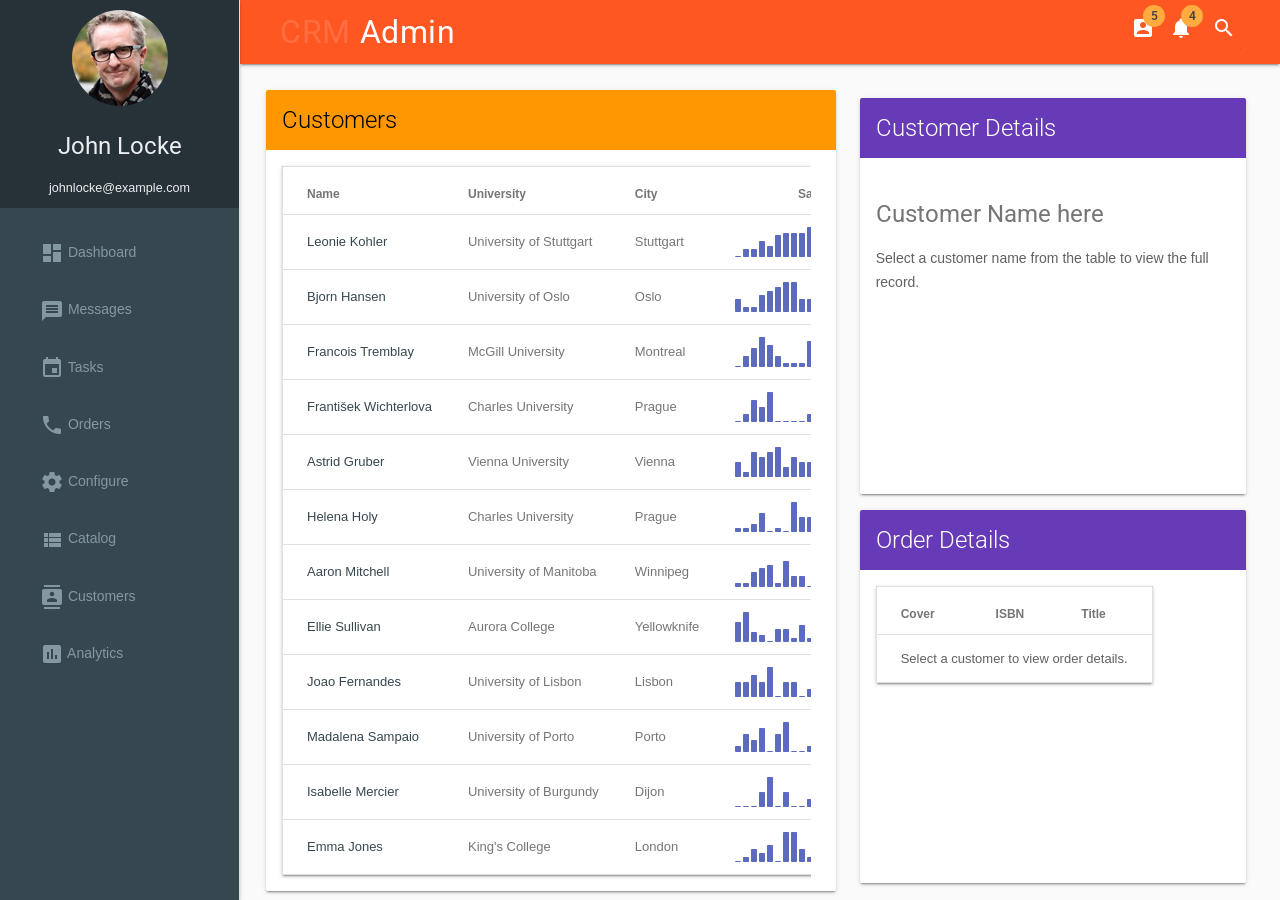
==== CISC3003-SugEx10-2026APR10/index.html @ b25d4ed0 "add pair assignment" ====
<!DOCTYPE html>
<html lang="en">
<head>
    <meta charset="utf-8">
    <title>dc229853 Zihan Zhang</title>
    <meta name="viewport" content="width=device-width, initial-scale=1.0">
    <link href="https://fonts.googleapis.com/css?family=Roboto" rel="stylesheet" type="text/css">
    <link rel="stylesheet" href="https://fonts.googleapis.com/icon?family=Material+Icons">
    <link rel="stylesheet" href="css/material.min.css">
    <link rel="stylesheet" href="css/styles.css">
</head>
<body>
<div class="mdl-layout mdl-js-layout mdl-layout--fixed-drawer mdl-layout--fixed-header">
    <header class="mdl-layout__header">
        <div class="mdl-layout__header-row">
            <h1 class="mdl-layout-title"><span>CRM</span> Admin</h1>
            <div class="mdl-layout-spacer"></div>

            <div class="mdl-textfield mdl-js-textfield mdl-textfield--expandable mdl-textfield--floating-label mdl-textfield--align-right">
                <label id="tt2" class="material-icons mdl-badge mdl-badge--overlap" data-badge="5">account_box</label>
                <div class="mdl-tooltip" for="tt2">Messages</div>

                <label id="tt3" class="material-icons mdl-badge mdl-badge--overlap" data-badge="4">notifications</label>
                <div class="mdl-tooltip" for="tt3">Notifications</div>

                <label class="mdl-button mdl-js-button mdl-button--icon" for="fixed-header-drawer-exp">
                    <i class="material-icons">search</i>
                </label>
                <div class="mdl-textfield__expandable-holder">
                    <input class="mdl-textfield__input" type="text" name="sample" id="fixed-header-drawer-exp">
                </div>
            </div>
        </div>
    </header>

    <div class="mdl-layout__drawer mdl-color--blue-grey-800 mdl-color-text--blue-grey-50">
        <div class="profile">
            <img src="images/profile.jpg" class="avatar" alt="Profile photo">
            <h4>John Locke</h4>
            <span>johnlocke@example.com</span>
        </div>

        <nav class="mdl-navigation mdl-color-text--blue-grey-300">
            <a class="mdl-navigation__link mdl-color-text--blue-grey-300" href="#"><i class="material-icons" role="presentation">dashboard</i> Dashboard</a>
            <a class="mdl-navigation__link mdl-color-text--blue-grey-300" href="#"><i class="material-icons" role="presentation">message</i> Messages</a>
            <a class="mdl-navigation__link mdl-color-text--blue-grey-300" href="#"><i class="material-icons" role="presentation">event</i> Tasks</a>
            <a class="mdl-navigation__link mdl-color-text--blue-grey-300" href="#"><i class="material-icons" role="presentation">call</i> Orders</a>
            <a class="mdl-navigation__link mdl-color-text--blue-grey-300" href="#"><i class="material-icons" role="presentation">settings</i> Configure</a>
            <a class="mdl-navigation__link mdl-color-text--blue-grey-300" href="#"><i class="material-icons" role="presentation">view_list</i> Catalog</a>
            <a class="mdl-navigation__link mdl-color-text--blue-grey-300" href="#"><i class="material-icons" role="presentation">contacts</i> Customers</a>
            <a class="mdl-navigation__link mdl-color-text--blue-grey-300" href="#"><i class="material-icons" role="presentation">insert_chart</i> Analytics</a>
        </nav>
    </div>

    <main class="mdl-layout__content mdl-color--grey-50">
        <section class="page-content">
            <div class="mdl-grid">
                <div class="mdl-cell mdl-cell--7-col card-lesson mdl-card mdl-shadow--2dp">
                    <div class="mdl-card__title mdl-color--orange">
                        <h2 class="mdl-card__title-text">Customers</h2>
                    </div>
                    <div class="mdl-card__supporting-text">
                        <table class="mdl-data-table mdl-shadow--2dp">
                            <thead>
                                <tr>
                                    <th class="mdl-data-table__cell--non-numeric">Name</th>
                                    <th class="mdl-data-table__cell--non-numeric">University</th>
                                    <th class="mdl-data-table__cell--non-numeric">City</th>
                                    <th>Sales</th>
                                </tr>
                            </thead>
                            <tbody id="customers-table-body"></tbody>
                        </table>
                    </div>
                </div>

                <div class="mdl-grid mdl-cell--5-col">
                    <div class="mdl-cell mdl-cell--12-col card-lesson mdl-card mdl-shadow--2dp">
                        <div class="mdl-card__title mdl-color--deep-purple mdl-color-text--white">
                            <h2 class="mdl-card__title-text">Customer Details</h2>
                        </div>
                        <div class="mdl-card__supporting-text" id="customer-details-card">
                            <h4>Customer Name here</h4>
                            <p class="empty-state">Loading customer information...</p>
                        </div>
                    </div>

                    <div class="mdl-cell mdl-cell--12-col card-lesson mdl-card mdl-shadow--2dp">
                        <div class="mdl-card__title mdl-color--deep-purple mdl-color-text--white">
                            <h2 class="mdl-card__title-text">Order Details</h2>
                        </div>
                        <div class="mdl-card__supporting-text">
                            <table class="mdl-data-table mdl-shadow--2dp">
                                <thead>
                                    <tr>
                                        <th class="mdl-data-table__cell--non-numeric">Cover</th>
                                        <th class="mdl-data-table__cell--non-numeric">ISBN</th>
                                        <th class="mdl-data-table__cell--non-numeric">Title</th>
                                    </tr>
                                </thead>
                                <tbody id="orders-table-body"></tbody>
                            </table>
                        </div>
                    </div>
                </div>
            </div>
        </section>

        <footer class="page-footer">
            <p>CISC3003 Web Programming: dc229853 Zihan Zhang 2026</p>
        </footer>
    </main>
</div>

<script src="https://code.jquery.com/jquery-1.7.2.min.js"></script>
<script src="js/material.min.js"></script>
<script src="js/jquery.sparkline.2.1.2.js"></script>
<script src="js/static-sugex10.js"></script>
</body>
</html>
---- CISC3003-SugEx10-2026APR10/css/material.min.css ----
/**
 * material-design-lite - Material Design Components in CSS, JS and HTML
 * @version v1.3.0
 * @license Apache-2.0
 * @copyright 2015 Google, Inc.
 * @link https://github.com/google/material-design-lite
 */
@charset "UTF-8";html{color:rgba(0,0,0,.87)}::-moz-selection{background:#b3d4fc;text-shadow:none}::selection{background:#b3d4fc;text-shadow:none}hr{display:block;height:1px;border:0;border-top:1px solid #ccc;margin:1em 0;padding:0}audio,canvas,iframe,img,svg,video{vertical-align:middle}fieldset{border:0;margin:0;padding:0}textarea{resize:vertical}.browserupgrade{margin:.2em 0;background:#ccc;color:#000;padding:.2em 0}.hidden{display:none!important}.visuallyhidden{border:0;clip:rect(0 0 0 0);height:1px;margin:-1px;overflow:hidden;padding:0;position:absolute;width:1px}.visuallyhidden.focusable:active,.visuallyhidden.focusable:focus{clip:auto;height:auto;margin:0;overflow:visible;position:static;width:auto}.invisible{visibility:hidden}.clearfix:before,.clearfix:after{content:" ";display:table}.clearfix:after{clear:both}@media print{*,*:before,*:after,*:first-letter{background:transparent!important;color:#000!important;box-shadow:none!important}a,a:visited{text-decoration:underline}a[href]:after{content:" (" attr(href)")"}abbr[title]:after{content:" (" attr(title)")"}a[href^="#"]:after,a[href^="javascript:"]:after{content:""}pre,blockquote{border:1px solid #999;page-break-inside:avoid}thead{display:table-header-group}tr,img{page-break-inside:avoid}img{max-width:100%!important}p,h2,h3{orphans:3;widows:3}h2,h3{page-break-after:avoid}}a,.mdl-accordion,.mdl-button,.mdl-card,.mdl-checkbox,.mdl-dropdown-menu,.mdl-icon-toggle,.mdl-item,.mdl-radio,.mdl-slider,.mdl-switch,.mdl-tabs__tab{-webkit-tap-highlight-color:transparent;-webkit-tap-highlight-color:rgba(255,255,255,0)}html{width:100%;height:100%;-ms-touch-action:manipulation;touch-action:manipulation}body{width:100%;min-height:100%}main{display:block}*[hidden]{display:none!important}html,body{font-family:"Helvetica","Arial",sans-serif;font-size:14px;font-weight:400;line-height:20px}h1,h2,h3,h4,h5,h6,p{padding:0}h1 small,h2 small,h3 small,h4 small,h5 small,h6 small{font-family:"Roboto","Helvetica","Arial",sans-serif;font-weight:400;line-height:1.35;letter-spacing:-.02em;opacity:.54;font-size:.6em}h1{font-size:56px;line-height:1.35;letter-spacing:-.02em;margin:24px 0}h1,h2{font-family:"Roboto","Helvetica","Arial",sans-serif;font-weight:400}h2{font-size:45px;line-height:48px}h2,h3{margin:24px 0}h3{font-size:34px;line-height:40px}h3,h4{font-family:"Roboto","Helvetica","Arial",sans-serif;font-weight:400}h4{font-size:24px;line-height:32px;-moz-osx-font-smoothing:grayscale;margin:24px 0 16px}h5{font-size:20px;font-weight:500;line-height:1;letter-spacing:.02em}h5,h6{font-family:"Roboto","Helvetica","Arial",sans-serif;margin:24px 0 16px}h6{font-size:16px;letter-spacing:.04em}h6,p{font-weight:400;line-height:24px}p{font-size:14px;letter-spacing:0;margin:0 0 16px}a{color:rgb(255,171,64);font-weight:500}blockquote{font-family:"Roboto","Helvetica","Arial",sans-serif;position:relative;font-size:24px;font-weight:300;font-style:italic;line-height:1.35;letter-spacing:.08em}blockquote:before{position:absolute;left:-.5em;content:'“'}blockquote:after{content:'”';margin-left:-.05em}mark{background-color:#f4ff81}dt{font-weight:700}address{font-size:12px;line-height:1;font-style:normal}address,ul,ol{font-weight:400;letter-spacing:0}ul,ol{font-size:14px;line-height:24px}.mdl-typography--display-4,.mdl-typography--display-4-color-contrast{font-family:"Roboto","Helvetica","Arial",sans-serif;font-size:112px;font-weight:300;line-height:1;letter-spacing:-.04em}.mdl-typography--display-4-color-contrast{opacity:.54}.mdl-typography--display-3,.mdl-typography--display-3-color-contrast{font-family:"Roboto","Helvetica","Arial",sans-serif;font-size:56px;font-weight:400;line-height:1.35;letter-spacing:-.02em}.mdl-typography--display-3-color-contrast{opacity:.54}.mdl-typography--display-2,.mdl-typography--display-2-color-contrast{font-family:"Roboto","Helvetica","Arial",sans-serif;font-size:45px;font-weight:400;line-height:48px}.mdl-typography--display-2-color-contrast{opacity:.54}.mdl-typography--display-1,.mdl-typography--display-1-color-contrast{font-family:"Roboto","Helvetica","Arial",sans-serif;font-size:34px;font-weight:400;line-height:40px}.mdl-typography--display-1-color-contrast{opacity:.54}.mdl-typography--headline,.mdl-typography--headline-color-contrast{font-family:"Roboto","Helvetica","Arial",sans-serif;font-size:24px;font-weight:400;line-height:32px;-moz-osx-font-smoothing:grayscale}.mdl-typography--headline-color-contrast{opacity:.87}.mdl-typography--title,.mdl-typography--title-color-contrast{font-family:"Roboto","Helvetica","Arial",sans-serif;font-size:20px;font-weight:500;line-height:1;letter-spacing:.02em}.mdl-typography--title-color-contrast{opacity:.87}.mdl-typography--subhead,.mdl-typography--subhead-color-contrast{font-family:"Roboto","Helvetica","Arial",sans-serif;font-size:16px;font-weight:400;line-height:24px;letter-spacing:.04em}.mdl-typography--subhead-color-contrast{opacity:.87}.mdl-typography--body-2,.mdl-typography--body-2-color-contrast{font-size:14px;font-weight:700;line-height:24px;letter-spacing:0}.mdl-typography--body-2-color-contrast{opacity:.87}.mdl-typography--body-1,.mdl-typography--body-1-color-contrast{font-size:14px;font-weight:400;line-height:24px;letter-spacing:0}.mdl-typography--body-1-color-contrast{opacity:.87}.mdl-typography--body-2-force-preferred-font,.mdl-typography--body-2-force-preferred-font-color-contrast{font-family:"Roboto","Helvetica","Arial",sans-serif;font-size:14px;font-weight:500;line-height:24px;letter-spacing:0}.mdl-typography--body-2-force-preferred-font-color-contrast{opacity:.87}.mdl-typography--body-1-force-preferred-font,.mdl-typography--body-1-force-preferred-font-color-contrast{font-family:"Roboto","Helvetica","Arial",sans-serif;font-size:14px;font-weight:400;line-height:24px;letter-spacing:0}.mdl-typography--body-1-force-preferred-font-color-contrast{opacity:.87}.mdl-typography--caption,.mdl-typography--caption-force-preferred-font{font-size:12px;font-weight:400;line-height:1;letter-spacing:0}.mdl-typography--caption-force-preferred-font{font-family:"Roboto","Helvetica","Arial",sans-serif}.mdl-typography--caption-color-contrast,.mdl-typography--caption-force-preferred-font-color-contrast{font-size:12px;font-weight:400;line-height:1;letter-spacing:0;opacity:.54}.mdl-typography--caption-force-preferred-font-color-contrast,.mdl-typography--menu{font-family:"Roboto","Helvetica","Arial",sans-serif}.mdl-typography--menu{font-size:14px;font-weight:500;line-height:1;letter-spacing:0}.mdl-typography--menu-color-contrast{opacity:.87}.mdl-typography--menu-color-contrast,.mdl-typography--button,.mdl-typography--button-color-contrast{font-family:"Roboto","Helvetica","Arial",sans-serif;font-size:14px;font-weight:500;line-height:1;letter-spacing:0}.mdl-typography--button,.mdl-typography--button-color-contrast{text-transform:uppercase}.mdl-typography--button-color-contrast{opacity:.87}.mdl-typography--text-left{text-align:left}.mdl-typography--text-right{text-align:right}.mdl-typography--text-center{text-align:center}.mdl-typography--text-justify{text-align:justify}.mdl-typography--text-nowrap{white-space:nowrap}.mdl-typography--text-lowercase{text-transform:lowercase}.mdl-typography--text-uppercase{text-transform:uppercase}.mdl-typography--text-capitalize{text-transform:capitalize}.mdl-typography--font-thin{font-weight:200!important}.mdl-typography--font-light{font-weight:300!important}.mdl-typography--font-regular{font-weight:400!important}.mdl-typography--font-medium{font-weight:500!important}.mdl-typography--font-bold{font-weight:700!important}.mdl-typography--font-black{font-weight:900!important}.material-icons{font-family:'Material Icons';font-weight:400;font-style:normal;font-size:24px;line-height:1;letter-spacing:normal;text-transform:none;display:inline-block;word-wrap:normal;-moz-font-feature-settings:'liga';font-feature-settings:'liga';-webkit-font-feature-settings:'liga';-webkit-font-smoothing:antialiased}.mdl-color-text--red{color:#f44336 !important}.mdl-color--red{background-color:#f44336 !important}.mdl-color-text--red-50{color:#ffebee !important}.mdl-color--red-50{background-color:#ffebee !important}.mdl-color-text--red-100{color:#ffcdd2 !important}.mdl-color--red-100{background-color:#ffcdd2 !important}.mdl-color-text--red-200{color:#ef9a9a !important}.mdl-color--red-200{background-color:#ef9a9a !important}.mdl-color-text--red-300{color:#e57373 !important}.mdl-color--red-300{background-color:#e57373 !important}.mdl-color-text--red-400{color:#ef5350 !important}.mdl-color--red-400{background-color:#ef5350 !important}.mdl-color-text--red-500{color:#f44336 !important}.mdl-color--red-500{background-color:#f44336 !important}.mdl-color-text--red-600{color:#e53935 !important}.mdl-color--red-600{background-color:#e53935 !important}.mdl-color-text--red-700{color:#d32f2f !important}.mdl-color--red-700{background-color:#d32f2f !important}.mdl-color-text--red-800{color:#c62828 !important}.mdl-color--red-800{background-color:#c62828 !important}.mdl-color-text--red-900{color:#b71c1c !important}.mdl-color--red-900{background-color:#b71c1c !important}.mdl-color-text--red-A100{color:#ff8a80 !important}.mdl-color--red-A100{background-color:#ff8a80 !important}.mdl-color-text--red-A200{color:#ff5252 !important}.mdl-color--red-A200{background-color:#ff5252 !important}.mdl-color-text--red-A400{color:#ff1744 !important}.mdl-color--red-A400{background-color:#ff1744 !important}.mdl-color-text--red-A700{color:#d50000 !important}.mdl-color--red-A700{background-color:#d50000 !important}.mdl-color-text--pink{color:#e91e63 !important}.mdl-color--pink{background-color:#e91e63 !important}.mdl-color-text--pink-50{color:#fce4ec !important}.mdl-color--pink-50{background-color:#fce4ec !important}.mdl-color-text--pink-100{color:#f8bbd0 !important}.mdl-color--pink-100{background-color:#f8bbd0 !important}.mdl-color-text--pink-200{color:#f48fb1 !important}.mdl-color--pink-200{background-color:#f48fb1 !important}.mdl-color-text--pink-300{color:#f06292 !important}.mdl-color--pink-300{background-color:#f06292 !important}.mdl-color-text--pink-400{color:#ec407a !important}.mdl-color--pink-400{background-color:#ec407a !important}.mdl-color-text--pink-500{color:#e91e63 !important}.mdl-color--pink-500{background-color:#e91e63 !important}.mdl-color-text--pink-600{color:#d81b60 !important}.mdl-color--pink-600{background-color:#d81b60 !important}.mdl-color-text--pink-700{color:#c2185b !important}.mdl-color--pink-700{background-color:#c2185b !important}.mdl-color-text--pink-800{color:#ad1457 !important}.mdl-color--pink-800{background-color:#ad1457 !important}.mdl-color-text--pink-900{color:#880e4f !important}.mdl-color--pink-900{background-color:#880e4f !important}.mdl-color-text--pink-A100{color:#ff80ab !important}.mdl-color--pink-A100{background-color:#ff80ab !important}.mdl-color-text--pink-A200{color:#ff4081 !important}.mdl-color--pink-A200{background-color:#ff4081 !important}.mdl-color-text--pink-A400{color:#f50057 !important}.mdl-color--pink-A400{background-color:#f50057 !important}.mdl-color-text--pink-A700{color:#c51162 !important}.mdl-color--pink-A700{background-color:#c51162 !important}.mdl-color-text--purple{color:#9c27b0 !important}.mdl-color--purple{background-color:#9c27b0 !important}.mdl-color-text--purple-50{color:#f3e5f5 !important}.mdl-color--purple-50{background-color:#f3e5f5 !important}.mdl-color-text--purple-100{color:#e1bee7 !important}.mdl-color--purple-100{background-color:#e1bee7 !important}.mdl-color-text--purple-200{color:#ce93d8 !important}.mdl-color--purple-200{background-color:#ce93d8 !important}.mdl-color-text--purple-300{color:#ba68c8 !important}.mdl-color--purple-300{background-color:#ba68c8 !important}.mdl-color-text--purple-400{color:#ab47bc !important}.mdl-color--purple-400{background-color:#ab47bc !important}.mdl-color-text--purple-500{color:#9c27b0 !important}.mdl-color--purple-500{background-color:#9c27b0 !important}.mdl-color-text--purple-600{color:#8e24aa !important}.mdl-color--purple-600{background-color:#8e24aa !important}.mdl-color-text--purple-700{color:#7b1fa2 !important}.mdl-color--purple-700{background-color:#7b1fa2 !important}.mdl-color-text--purple-800{color:#6a1b9a !important}.mdl-color--purple-800{background-color:#6a1b9a !important}.mdl-color-text--purple-900{color:#4a148c !important}.mdl-color--purple-900{background-color:#4a148c !important}.mdl-color-text--purple-A100{color:#ea80fc !important}.mdl-color--purple-A100{background-color:#ea80fc !important}.mdl-color-text--purple-A200{color:#e040fb !important}.mdl-color--purple-A200{background-color:#e040fb !important}.mdl-color-text--purple-A400{color:#d500f9 !important}.mdl-color--purple-A400{background-color:#d500f9 !important}.mdl-color-text--purple-A700{color:#a0f !important}.mdl-color--purple-A700{background-color:#a0f !important}.mdl-color-text--deep-purple{color:#673ab7 !important}.mdl-color--deep-purple{background-color:#673ab7 !important}.mdl-color-text--deep-purple-50{color:#ede7f6 !important}.mdl-color--deep-purple-50{background-color:#ede7f6 !important}.mdl-color-text--deep-purple-100{color:#d1c4e9 !important}.mdl-color--deep-purple-100{background-color:#d1c4e9 !important}.mdl-color-text--deep-purple-200{color:#b39ddb !important}.mdl-color--deep-purple-200{background-color:#b39ddb !important}.mdl-color-text--deep-purple-300{color:#9575cd !important}.mdl-color--deep-purple-300{background-color:#9575cd !important}.mdl-color-text--deep-purple-400{color:#7e57c2 !important}.mdl-color--deep-purple-400{background-color:#7e57c2 !important}.mdl-color-text--deep-purple-500{color:#673ab7 !important}.mdl-color--deep-purple-500{background-color:#673ab7 !important}.mdl-color-text--deep-purple-600{color:#5e35b1 !important}.mdl-color--deep-purple-600{background-color:#5e35b1 !important}.mdl-color-text--deep-purple-700{color:#512da8 !important}.mdl-color--deep-purple-700{background-color:#512da8 !important}.mdl-color-text--deep-purple-800{color:#4527a0 !important}.mdl-color--deep-purple-800{background-color:#4527a0 !important}.mdl-color-text--deep-purple-900{color:#311b92 !important}.mdl-color--deep-purple-900{background-color:#311b92 !important}.mdl-color-text--deep-purple-A100{color:#b388ff !important}.mdl-color--deep-purple-A100{background-color:#b388ff !important}.mdl-color-text--deep-purple-A200{color:#7c4dff !important}.mdl-color--deep-purple-A200{background-color:#7c4dff !important}.mdl-color-text--deep-purple-A400{color:#651fff !important}.mdl-color--deep-purple-A400{background-color:#651fff !important}.mdl-color-text--deep-purple-A700{color:#6200ea !important}.mdl-color--deep-purple-A700{background-color:#6200ea !important}.mdl-color-text--indigo{color:#3f51b5 !important}.mdl-color--indigo{background-color:#3f51b5 !important}.mdl-color-text--indigo-50{color:#e8eaf6 !important}.mdl-color--indigo-50{background-color:#e8eaf6 !important}.mdl-color-text--indigo-100{color:#c5cae9 !important}.mdl-color--indigo-100{background-color:#c5cae9 !important}.mdl-color-text--indigo-200{color:#9fa8da !important}.mdl-color--indigo-200{background-color:#9fa8da !important}.mdl-color-text--indigo-300{color:#7986cb !important}.mdl-color--indigo-300{background-color:#7986cb !important}.mdl-color-text--indigo-400{color:#5c6bc0 !important}.mdl-color--indigo-400{background-color:#5c6bc0 !important}.mdl-color-text--indigo-500{color:#3f51b5 !important}.mdl-color--indigo-500{background-color:#3f51b5 !important}.mdl-color-text--indigo-600{color:#3949ab !important}.mdl-color--indigo-600{background-color:#3949ab !important}.mdl-color-text--indigo-700{color:#303f9f !important}.mdl-color--indigo-700{background-color:#303f9f !important}.mdl-color-text--indigo-800{color:#283593 !important}.mdl-color--indigo-800{background-color:#283593 !important}.mdl-color-text--indigo-900{color:#1a237e !important}.mdl-color--indigo-900{background-color:#1a237e !important}.mdl-color-text--indigo-A100{color:#8c9eff !important}.mdl-color--indigo-A100{background-color:#8c9eff !important}.mdl-color-text--indigo-A200{color:#536dfe !important}.mdl-color--indigo-A200{background-color:#536dfe !important}.mdl-color-text--indigo-A400{color:#3d5afe !important}.mdl-color--indigo-A400{background-color:#3d5afe !important}.mdl-color-text--indigo-A700{color:#304ffe !important}.mdl-color--indigo-A700{background-color:#304ffe !important}.mdl-color-text--blue{color:#2196f3 !important}.mdl-color--blue{background-color:#2196f3 !important}.mdl-color-text--blue-50{color:#e3f2fd !important}.mdl-color--blue-50{background-color:#e3f2fd !important}.mdl-color-text--blue-100{color:#bbdefb !important}.mdl-color--blue-100{background-color:#bbdefb !important}.mdl-color-text--blue-200{color:#90caf9 !important}.mdl-color--blue-200{background-color:#90caf9 !important}.mdl-color-text--blue-300{color:#64b5f6 !important}.mdl-color--blue-300{background-color:#64b5f6 !important}.mdl-color-text--blue-400{color:#42a5f5 !important}.mdl-color--blue-400{background-color:#42a5f5 !important}.mdl-color-text--blue-500{color:#2196f3 !important}.mdl-color--blue-500{background-color:#2196f3 !important}.mdl-color-text--blue-600{color:#1e88e5 !important}.mdl-color--blue-600{background-color:#1e88e5 !important}.mdl-color-text--blue-700{color:#1976d2 !important}.mdl-color--blue-700{background-color:#1976d2 !important}.mdl-color-text--blue-800{color:#1565c0 !important}.mdl-color--blue-800{background-color:#1565c0 !important}.mdl-color-text--blue-900{color:#0d47a1 !important}.mdl-color--blue-900{background-color:#0d47a1 !important}.mdl-color-text--blue-A100{color:#82b1ff !important}.mdl-color--blue-A100{background-color:#82b1ff !important}.mdl-color-text--blue-A200{color:#448aff !important}.mdl-color--blue-A200{background-color:#448aff !important}.mdl-color-text--blue-A400{color:#2979ff !important}.mdl-color--blue-A400{background-color:#2979ff !important}.mdl-color-text--blue-A700{color:#2962ff !important}.mdl-color--blue-A700{background-color:#2962ff !important}.mdl-color-text--light-blue{color:#03a9f4 !important}.mdl-color--light-blue{background-color:#03a9f4 !important}.mdl-color-text--light-blue-50{color:#e1f5fe !important}.mdl-color--light-blue-50{background-color:#e1f5fe !important}.mdl-color-text--light-blue-100{color:#b3e5fc !important}.mdl-color--light-blue-100{background-color:#b3e5fc !important}.mdl-color-text--light-blue-200{color:#81d4fa !important}.mdl-color--light-blue-200{background-color:#81d4fa !important}.mdl-color-text--light-blue-300{color:#4fc3f7 !important}.mdl-color--light-blue-300{background-color:#4fc3f7 !important}.mdl-color-text--light-blue-400{color:#29b6f6 !important}.mdl-color--light-blue-400{background-color:#29b6f6 !important}.mdl-color-text--light-blue-500{color:#03a9f4 !important}.mdl-color--light-blue-500{background-color:#03a9f4 !important}.mdl-color-text--light-blue-600{color:#039be5 !important}.mdl-color--light-blue-600{background-color:#039be5 !important}.mdl-color-text--light-blue-700{color:#0288d1 !important}.mdl-color--light-blue-700{background-color:#0288d1 !important}.mdl-color-text--light-blue-800{color:#0277bd !important}.mdl-color--light-blue-800{background-color:#0277bd !important}.mdl-color-text--light-blue-900{color:#01579b !important}.mdl-color--light-blue-900{background-color:#01579b !important}.mdl-color-text--light-blue-A100{color:#80d8ff !important}.mdl-color--light-blue-A100{background-color:#80d8ff !important}.mdl-color-text--light-blue-A200{color:#40c4ff !important}.mdl-color--light-blue-A200{background-color:#40c4ff !important}.mdl-color-text--light-blue-A400{color:#00b0ff !important}.mdl-color--light-blue-A400{background-color:#00b0ff !important}.mdl-color-text--light-blue-A700{color:#0091ea !important}.mdl-color--light-blue-A700{background-color:#0091ea !important}.mdl-color-text--cyan{color:#00bcd4 !important}.mdl-color--cyan{background-color:#00bcd4 !important}.mdl-color-text--cyan-50{color:#e0f7fa !important}.mdl-color--cyan-50{background-color:#e0f7fa !important}.mdl-color-text--cyan-100{color:#b2ebf2 !important}.mdl-color--cyan-100{background-color:#b2ebf2 !important}.mdl-color-text--cyan-200{color:#80deea !important}.mdl-color--cyan-200{background-color:#80deea !important}.mdl-color-text--cyan-300{color:#4dd0e1 !important}.mdl-color--cyan-300{background-color:#4dd0e1 !important}.mdl-color-text--cyan-400{color:#26c6da !important}.mdl-color--cyan-400{background-color:#26c6da !important}.mdl-color-text--cyan-500{color:#00bcd4 !important}.mdl-color--cyan-500{background-color:#00bcd4 !important}.mdl-color-text--cyan-600{color:#00acc1 !important}.mdl-color--cyan-600{background-color:#00acc1 !important}.mdl-color-text--cyan-700{color:#0097a7 !important}.mdl-color--cyan-700{background-color:#0097a7 !important}.mdl-color-text--cyan-800{color:#00838f !important}.mdl-color--cyan-800{background-color:#00838f !important}.mdl-color-text--cyan-900{color:#006064 !important}.mdl-color--cyan-900{background-color:#006064 !important}.mdl-color-text--cyan-A100{color:#84ffff !important}.mdl-color--cyan-A100{background-color:#84ffff !important}.mdl-color-text--cyan-A200{color:#18ffff !important}.mdl-color--cyan-A200{background-color:#18ffff !important}.mdl-color-text--cyan-A400{color:#00e5ff !important}.mdl-color--cyan-A400{background-color:#00e5ff !important}.mdl-color-text--cyan-A700{color:#00b8d4 !important}.mdl-color--cyan-A700{background-color:#00b8d4 !important}.mdl-color-text--teal{color:#009688 !important}.mdl-color--teal{background-color:#009688 !important}.mdl-color-text--teal-50{color:#e0f2f1 !important}.mdl-color--teal-50{background-color:#e0f2f1 !important}.mdl-color-text--teal-100{color:#b2dfdb !important}.mdl-color--teal-100{background-color:#b2dfdb !important}.mdl-color-text--teal-200{color:#80cbc4 !important}.mdl-color--teal-200{background-color:#80cbc4 !important}.mdl-color-text--teal-300{color:#4db6ac !important}.mdl-color--teal-300{background-color:#4db6ac !important}.mdl-color-text--teal-400{color:#26a69a !important}.mdl-color--teal-400{background-color:#26a69a !important}.mdl-color-text--teal-500{color:#009688 !important}.mdl-color--teal-500{background-color:#009688 !important}.mdl-color-text--teal-600{color:#00897b !important}.mdl-color--teal-600{background-color:#00897b !important}.mdl-color-text--teal-700{color:#00796b !important}.mdl-color--teal-700{background-color:#00796b !important}.mdl-color-text--teal-800{color:#00695c !important}.mdl-color--teal-800{background-color:#00695c !important}.mdl-color-text--teal-900{color:#004d40 !important}.mdl-color--teal-900{background-color:#004d40 !important}.mdl-color-text--teal-A100{color:#a7ffeb !important}.mdl-color--teal-A100{background-color:#a7ffeb !important}.mdl-color-text--teal-A200{color:#64ffda !important}.mdl-color--teal-A200{background-color:#64ffda !important}.mdl-color-text--teal-A400{color:#1de9b6 !important}.mdl-color--teal-A400{background-color:#1de9b6 !important}.mdl-color-text--teal-A700{color:#00bfa5 !important}.mdl-color--teal-A700{background-color:#00bfa5 !important}.mdl-color-text--green{color:#4caf50 !important}.mdl-color--green{background-color:#4caf50 !important}.mdl-color-text--green-50{color:#e8f5e9 !important}.mdl-color--green-50{background-color:#e8f5e9 !important}.mdl-color-text--green-100{color:#c8e6c9 !important}.mdl-color--green-100{background-color:#c8e6c9 !important}.mdl-color-text--green-200{color:#a5d6a7 !important}.mdl-color--green-200{background-color:#a5d6a7 !important}.mdl-color-text--green-300{color:#81c784 !important}.mdl-color--green-300{background-color:#81c784 !important}.mdl-color-text--green-400{color:#66bb6a !important}.mdl-color--green-400{background-color:#66bb6a !important}.mdl-color-text--green-500{color:#4caf50 !important}.mdl-color--green-500{background-color:#4caf50 !important}.mdl-color-text--green-600{color:#43a047 !important}.mdl-color--green-600{background-color:#43a047 !important}.mdl-color-text--green-700{color:#388e3c !important}.mdl-color--green-700{background-color:#388e3c !important}.mdl-color-text--green-800{color:#2e7d32 !important}.mdl-color--green-800{background-color:#2e7d32 !important}.mdl-color-text--green-900{color:#1b5e20 !important}.mdl-color--green-900{background-color:#1b5e20 !important}.mdl-color-text--green-A100{color:#b9f6ca !important}.mdl-color--green-A100{background-color:#b9f6ca !important}.mdl-color-text--green-A200{color:#69f0ae !important}.mdl-color--green-A200{background-color:#69f0ae !important}.mdl-color-text--green-A400{color:#00e676 !important}.mdl-color--green-A400{background-color:#00e676 !important}.mdl-color-text--green-A700{color:#00c853 !important}.mdl-color--green-A700{background-color:#00c853 !important}.mdl-color-text--light-green{color:#8bc34a !important}.mdl-color--light-green{background-color:#8bc34a !important}.mdl-color-text--light-green-50{color:#f1f8e9 !important}.mdl-color--light-green-50{background-color:#f1f8e9 !important}.mdl-color-text--light-green-100{color:#dcedc8 !important}.mdl-color--light-green-100{background-color:#dcedc8 !important}.mdl-color-text--light-green-200{color:#c5e1a5 !important}.mdl-color--light-green-200{background-color:#c5e1a5 !important}.mdl-color-text--light-green-300{color:#aed581 !important}.mdl-color--light-green-300{background-color:#aed581 !important}.mdl-color-text--light-green-400{color:#9ccc65 !important}.mdl-color--light-green-400{background-color:#9ccc65 !important}.mdl-color-text--light-green-500{color:#8bc34a !important}.mdl-color--light-green-500{background-color:#8bc34a !important}.mdl-color-text--light-green-600{color:#7cb342 !important}.mdl-color--light-green-600{background-color:#7cb342 !important}.mdl-color-text--light-green-700{color:#689f38 !important}.mdl-color--light-green-700{background-color:#689f38 !important}.mdl-color-text--light-green-800{color:#558b2f !important}.mdl-color--light-green-800{background-color:#558b2f !important}.mdl-color-text--light-green-900{color:#33691e !important}.mdl-color--light-green-900{background-color:#33691e !important}.mdl-color-text--light-green-A100{color:#ccff90 !important}.mdl-color--light-green-A100{background-color:#ccff90 !important}.mdl-color-text--light-green-A200{color:#b2ff59 !important}.mdl-color--light-green-A200{background-color:#b2ff59 !important}.mdl-color-text--light-green-A400{color:#76ff03 !important}.mdl-color--light-green-A400{background-color:#76ff03 !important}.mdl-color-text--light-green-A700{color:#64dd17 !important}.mdl-color--light-green-A700{background-color:#64dd17 !important}.mdl-color-text--lime{color:#cddc39 !important}.mdl-color--lime{background-color:#cddc39 !important}.mdl-color-text--lime-50{color:#f9fbe7 !important}.mdl-color--lime-50{background-color:#f9fbe7 !important}.mdl-color-text--lime-100{color:#f0f4c3 !important}.mdl-color--lime-100{background-color:#f0f4c3 !important}.mdl-color-text--lime-200{color:#e6ee9c !important}.mdl-color--lime-200{background-color:#e6ee9c !important}.mdl-color-text--lime-300{color:#dce775 !important}.mdl-color--lime-300{background-color:#dce775 !important}.mdl-color-text--lime-400{color:#d4e157 !important}.mdl-color--lime-400{background-color:#d4e157 !important}.mdl-color-text--lime-500{color:#cddc39 !important}.mdl-color--lime-500{background-color:#cddc39 !important}.mdl-color-text--lime-600{color:#c0ca33 !important}.mdl-color--lime-600{background-color:#c0ca33 !important}.mdl-color-text--lime-700{color:#afb42b !important}.mdl-color--lime-700{background-color:#afb42b !important}.mdl-color-text--lime-800{color:#9e9d24 !important}.mdl-color--lime-800{background-color:#9e9d24 !important}.mdl-color-text--lime-900{color:#827717 !important}.mdl-color--lime-900{background-color:#827717 !important}.mdl-color-text--lime-A100{color:#f4ff81 !important}.mdl-color--lime-A100{background-color:#f4ff81 !important}.mdl-color-text--lime-A200{color:#eeff41 !important}.mdl-color--lime-A200{background-color:#eeff41 !important}.mdl-color-text--lime-A400{color:#c6ff00 !important}.mdl-color--lime-A400{background-color:#c6ff00 !important}.mdl-color-text--lime-A700{color:#aeea00 !important}.mdl-color--lime-A700{background-color:#aeea00 !important}.mdl-color-text--yellow{color:#ffeb3b !important}.mdl-color--yellow{background-color:#ffeb3b !important}.mdl-color-text--yellow-50{color:#fffde7 !important}.mdl-color--yellow-50{background-color:#fffde7 !important}.mdl-color-text--yellow-100{color:#fff9c4 !important}.mdl-color--yellow-100{background-color:#fff9c4 !important}.mdl-color-text--yellow-200{color:#fff59d !important}.mdl-color--yellow-200{background-color:#fff59d !important}.mdl-color-text--yellow-300{color:#fff176 !important}.mdl-color--yellow-300{background-color:#fff176 !important}.mdl-color-text--yellow-400{color:#ffee58 !important}.mdl-color--yellow-400{background-color:#ffee58 !important}.mdl-color-text--yellow-500{color:#ffeb3b !important}.mdl-color--yellow-500{background-color:#ffeb3b !important}.mdl-color-text--yellow-600{color:#fdd835 !important}.mdl-color--yellow-600{background-color:#fdd835 !important}.mdl-color-text--yellow-700{color:#fbc02d !important}.mdl-color--yellow-700{background-color:#fbc02d !important}.mdl-color-text--yellow-800{color:#f9a825 !important}.mdl-color--yellow-800{background-color:#f9a825 !important}.mdl-color-text--yellow-900{color:#f57f17 !important}.mdl-color--yellow-900{background-color:#f57f17 !important}.mdl-color-text--yellow-A100{color:#ffff8d !important}.mdl-color--yellow-A100{background-color:#ffff8d !important}.mdl-color-text--yellow-A200{color:#ff0 !important}.mdl-color--yellow-A200{background-color:#ff0 !important}.mdl-color-text--yellow-A400{color:#ffea00 !important}.mdl-color--yellow-A400{background-color:#ffea00 !important}.mdl-color-text--yellow-A700{color:#ffd600 !important}.mdl-color--yellow-A700{background-color:#ffd600 !important}.mdl-color-text--amber{color:#ffc107 !important}.mdl-color--amber{background-color:#ffc107 !important}.mdl-color-text--amber-50{color:#fff8e1 !important}.mdl-color--amber-50{background-color:#fff8e1 !important}.mdl-color-text--amber-100{color:#ffecb3 !important}.mdl-color--amber-100{background-color:#ffecb3 !important}.mdl-color-text--amber-200{color:#ffe082 !important}.mdl-color--amber-200{background-color:#ffe082 !important}.mdl-color-text--amber-300{color:#ffd54f !important}.mdl-color--amber-300{background-color:#ffd54f !important}.mdl-color-text--amber-400{color:#ffca28 !important}.mdl-color--amber-400{background-color:#ffca28 !important}.mdl-color-text--amber-500{color:#ffc107 !important}.mdl-color--amber-500{background-color:#ffc107 !important}.mdl-color-text--amber-600{color:#ffb300 !important}.mdl-color--amber-600{background-color:#ffb300 !important}.mdl-color-text--amber-700{color:#ffa000 !important}.mdl-color--amber-700{background-color:#ffa000 !important}.mdl-color-text--amber-800{color:#ff8f00 !important}.mdl-color--amber-800{background-color:#ff8f00 !important}.mdl-color-text--amber-900{color:#ff6f00 !important}.mdl-color--amber-900{background-color:#ff6f00 !important}.mdl-color-text--amber-A100{color:#ffe57f !important}.mdl-color--amber-A100{background-color:#ffe57f !important}.mdl-color-text--amber-A200{color:#ffd740 !important}.mdl-color--amber-A200{background-color:#ffd740 !important}.mdl-color-text--amber-A400{color:#ffc400 !important}.mdl-color--amber-A400{background-color:#ffc400 !important}.mdl-color-text--amber-A700{color:#ffab00 !important}.mdl-color--amber-A700{background-color:#ffab00 !important}.mdl-color-text--orange{color:#ff9800 !important}.mdl-color--orange{background-color:#ff9800 !important}.mdl-color-text--orange-50{color:#fff3e0 !important}.mdl-color--orange-50{background-color:#fff3e0 !important}.mdl-color-text--orange-100{color:#ffe0b2 !important}.mdl-color--orange-100{background-color:#ffe0b2 !important}.mdl-color-text--orange-200{color:#ffcc80 !important}.mdl-color--orange-200{background-color:#ffcc80 !important}.mdl-color-text--orange-300{color:#ffb74d !important}.mdl-color--orange-300{background-color:#ffb74d !important}.mdl-color-text--orange-400{color:#ffa726 !important}.mdl-color--orange-400{background-color:#ffa726 !important}.mdl-color-text--orange-500{color:#ff9800 !important}.mdl-color--orange-500{background-color:#ff9800 !important}.mdl-color-text--orange-600{color:#fb8c00 !important}.mdl-color--orange-600{background-color:#fb8c00 !important}.mdl-color-text--orange-700{color:#f57c00 !important}.mdl-color--orange-700{background-color:#f57c00 !important}.mdl-color-text--orange-800{color:#ef6c00 !important}.mdl-color--orange-800{background-color:#ef6c00 !important}.mdl-color-text--orange-900{color:#e65100 !important}.mdl-color--orange-900{background-color:#e65100 !important}.mdl-color-text--orange-A100{color:#ffd180 !important}.mdl-color--orange-A100{background-color:#ffd180 !important}.mdl-color-text--orange-A200{color:#ffab40 !important}.mdl-color--orange-A200{background-color:#ffab40 !important}.mdl-color-text--orange-A400{color:#ff9100 !important}.mdl-color--orange-A400{background-color:#ff9100 !important}.mdl-color-text--orange-A700{color:#ff6d00 !important}.mdl-color--orange-A700{background-color:#ff6d00 !important}.mdl-color-text--deep-orange{color:#ff5722 !important}.mdl-color--deep-orange{background-color:#ff5722 !important}.mdl-color-text--deep-orange-50{color:#fbe9e7 !important}.mdl-color--deep-orange-50{background-color:#fbe9e7 !important}.mdl-color-text--deep-orange-100{color:#ffccbc !important}.mdl-color--deep-orange-100{background-color:#ffccbc !important}.mdl-color-text--deep-orange-200{color:#ffab91 !important}.mdl-color--deep-orange-200{background-color:#ffab91 !important}.mdl-color-text--deep-orange-300{color:#ff8a65 !important}.mdl-color--deep-orange-300{background-color:#ff8a65 !important}.mdl-color-text--deep-orange-400{color:#ff7043 !important}.mdl-color--deep-orange-400{background-color:#ff7043 !important}.mdl-color-text--deep-orange-500{color:#ff5722 !important}.mdl-color--deep-orange-500{background-color:#ff5722 !important}.mdl-color-text--deep-orange-600{color:#f4511e !important}.mdl-color--deep-orange-600{background-color:#f4511e !important}.mdl-color-text--deep-orange-700{color:#e64a19 !important}.mdl-color--deep-orange-700{background-color:#e64a19 !important}.mdl-color-text--deep-orange-800{color:#d84315 !important}.mdl-color--deep-orange-800{background-color:#d84315 !important}.mdl-color-text--deep-orange-900{color:#bf360c !important}.mdl-color--deep-orange-900{background-color:#bf360c !important}.mdl-color-text--deep-orange-A100{color:#ff9e80 !important}.mdl-color--deep-orange-A100{background-color:#ff9e80 !important}.mdl-color-text--deep-orange-A200{color:#ff6e40 !important}.mdl-color--deep-orange-A200{background-color:#ff6e40 !important}.mdl-color-text--deep-orange-A400{color:#ff3d00 !important}.mdl-color--deep-orange-A400{background-color:#ff3d00 !important}.mdl-color-text--deep-orange-A700{color:#dd2c00 !important}.mdl-color--deep-orange-A700{background-color:#dd2c00 !important}.mdl-color-text--brown{color:#795548 !important}.mdl-color--brown{background-color:#795548 !important}.mdl-color-text--brown-50{color:#efebe9 !important}.mdl-color--brown-50{background-color:#efebe9 !important}.mdl-color-text--brown-100{color:#d7ccc8 !important}.mdl-color--brown-100{background-color:#d7ccc8 !important}.mdl-color-text--brown-200{color:#bcaaa4 !important}.mdl-color--brown-200{background-color:#bcaaa4 !important}.mdl-color-text--brown-300{color:#a1887f !important}.mdl-color--brown-300{background-color:#a1887f !important}.mdl-color-text--brown-400{color:#8d6e63 !important}.mdl-color--brown-400{background-color:#8d6e63 !important}.mdl-color-text--brown-500{color:#795548 !important}.mdl-color--brown-500{background-color:#795548 !important}.mdl-color-text--brown-600{color:#6d4c41 !important}.mdl-color--brown-600{background-color:#6d4c41 !important}.mdl-color-text--brown-700{color:#5d4037 !important}.mdl-color--brown-700{background-color:#5d4037 !important}.mdl-color-text--brown-800{color:#4e342e !important}.mdl-color--brown-800{background-color:#4e342e !important}.mdl-color-text--brown-900{color:#3e2723 !important}.mdl-color--brown-900{background-color:#3e2723 !important}.mdl-color-text--grey{color:#9e9e9e !important}.mdl-color--grey{background-color:#9e9e9e !important}.mdl-color-text--grey-50{color:#fafafa !important}.mdl-color--grey-50{background-color:#fafafa !important}.mdl-color-text--grey-100{color:#f5f5f5 !important}.mdl-color--grey-100{background-color:#f5f5f5 !important}.mdl-color-text--grey-200{color:#eee !important}.mdl-color--grey-200{background-color:#eee !important}.mdl-color-text--grey-300{color:#e0e0e0 !important}.mdl-color--grey-300{background-color:#e0e0e0 !important}.mdl-color-text--grey-400{color:#bdbdbd !important}.mdl-color--grey-400{background-color:#bdbdbd !important}.mdl-color-text--grey-500{color:#9e9e9e !important}.mdl-color--grey-500{background-color:#9e9e9e !important}.mdl-color-text--grey-600{color:#757575 !important}.mdl-color--grey-600{background-color:#757575 !important}.mdl-color-text--grey-700{color:#616161 !important}.mdl-color--grey-700{background-color:#616161 !important}.mdl-color-text--grey-800{color:#424242 !important}.mdl-color--grey-800{background-color:#424242 !important}.mdl-color-text--grey-900{color:#212121 !important}.mdl-color--grey-900{background-color:#212121 !important}.mdl-color-text--blue-grey{color:#607d8b !important}.mdl-color--blue-grey{background-color:#607d8b !important}.mdl-color-text--blue-grey-50{color:#eceff1 !important}.mdl-color--blue-grey-50{background-color:#eceff1 !important}.mdl-color-text--blue-grey-100{color:#cfd8dc !important}.mdl-color--blue-grey-100{background-color:#cfd8dc !important}.mdl-color-text--blue-grey-200{color:#b0bec5 !important}.mdl-color--blue-grey-200{background-color:#b0bec5 !important}.mdl-color-text--blue-grey-300{color:#90a4ae !important}.mdl-color--blue-grey-300{background-color:#90a4ae !important}.mdl-color-text--blue-grey-400{color:#78909c !important}.mdl-color--blue-grey-400{background-color:#78909c !important}.mdl-color-text--blue-grey-500{color:#607d8b !important}.mdl-color--blue-grey-500{background-color:#607d8b !important}.mdl-color-text--blue-grey-600{color:#546e7a !important}.mdl-color--blue-grey-600{background-color:#546e7a !important}.mdl-color-text--blue-grey-700{color:#455a64 !important}.mdl-color--blue-grey-700{background-color:#455a64 !important}.mdl-color-text--blue-grey-800{color:#37474f !important}.mdl-color--blue-grey-800{background-color:#37474f !important}.mdl-color-text--blue-grey-900{color:#263238 !important}.mdl-color--blue-grey-900{background-color:#263238 !important}.mdl-color--black{background-color:#000 !important}.mdl-color-text--black{color:#000 !important}.mdl-color--white{background-color:#fff !important}.mdl-color-text--white{color:#fff !important}.mdl-color--primary{background-color:rgb(255,87,34)!important}.mdl-color--primary-contrast{background-color:rgb(255,255,255)!important}.mdl-color--primary-dark{background-color:rgb(230,74,25)!important}.mdl-color--accent{background-color:rgb(255,171,64)!important}.mdl-color--accent-contrast{background-color:rgb(66,66,66)!important}.mdl-color-text--primary{color:rgb(255,87,34)!important}.mdl-color-text--primary-contrast{color:rgb(255,255,255)!important}.mdl-color-text--primary-dark{color:rgb(230,74,25)!important}.mdl-color-text--accent{color:rgb(255,171,64)!important}.mdl-color-text--accent-contrast{color:rgb(66,66,66)!important}.mdl-ripple{background:#000;border-radius:50%;height:50px;left:0;opacity:0;pointer-events:none;position:absolute;top:0;-webkit-transform:translate(-50%,-50%);transform:translate(-50%,-50%);width:50px;overflow:hidden}.mdl-ripple.is-animating{transition:transform .3s cubic-bezier(0,0,.2,1),width .3s cubic-bezier(0,0,.2,1),height .3s cubic-bezier(0,0,.2,1),opacity .6s cubic-bezier(0,0,.2,1);transition:transform .3s cubic-bezier(0,0,.2,1),width .3s cubic-bezier(0,0,.2,1),height .3s cubic-bezier(0,0,.2,1),opacity .6s cubic-bezier(0,0,.2,1),-webkit-transform .3s cubic-bezier(0,0,.2,1)}.mdl-ripple.is-visible{opacity:.3}.mdl-animation--default,.mdl-animation--fast-out-slow-in{transition-timing-function:cubic-bezier(.4,0,.2,1)}.mdl-animation--linear-out-slow-in{transition-timing-function:cubic-bezier(0,0,.2,1)}.mdl-animation--fast-out-linear-in{transition-timing-function:cubic-bezier(.4,0,1,1)}.mdl-badge{position:relative;white-space:nowrap;margin-right:24px}.mdl-badge:not([data-badge]){margin-right:auto}.mdl-badge[data-badge]:after{content:attr(data-badge);display:-webkit-flex;display:-ms-flexbox;display:flex;-webkit-flex-direction:row;-ms-flex-direction:row;flex-direction:row;-webkit-flex-wrap:wrap;-ms-flex-wrap:wrap;flex-wrap:wrap;-webkit-justify-content:center;-ms-flex-pack:center;justify-content:center;-webkit-align-content:center;-ms-flex-line-pack:center;align-content:center;-webkit-align-items:center;-ms-flex-align:center;align-items:center;position:absolute;top:-11px;right:-24px;font-family:"Roboto","Helvetica","Arial",sans-serif;font-weight:600;font-size:12px;width:22px;height:22px;border-radius:50%;background:rgb(255,171,64);color:rgb(66,66,66)}.mdl-button .mdl-badge[data-badge]:after{top:-10px;right:-5px}.mdl-badge.mdl-badge--no-background[data-badge]:after{color:rgb(255,171,64);background:rgba(66,66,66,.2);box-shadow:0 0 1px gray}.mdl-badge.mdl-badge--overlap{margin-right:10px}.mdl-badge.mdl-badge--overlap:after{right:-10px}.mdl-button{background:0 0;border:none;border-radius:2px;color:#000;position:relative;height:36px;margin:0;min-width:64px;padding:0 16px;display:inline-block;font-family:"Roboto","Helvetica","Arial",sans-serif;font-size:14px;font-weight:500;text-transform:uppercase;letter-spacing:0;overflow:hidden;will-change:box-shadow;transition:box-shadow .2s cubic-bezier(.4,0,1,1),background-color .2s cubic-bezier(.4,0,.2,1),color .2s cubic-bezier(.4,0,.2,1);outline:none;cursor:pointer;text-decoration:none;text-align:center;line-height:36px;vertical-align:middle}.mdl-button::-moz-focus-inner{border:0}.mdl-button:hover{background-color:rgba(158,158,158,.2)}.mdl-button:focus:not(:active){background-color:rgba(0,0,0,.12)}.mdl-button:active{background-color:rgba(158,158,158,.4)}.mdl-button.mdl-button--colored{color:rgb(255,87,34)}.mdl-button.mdl-button--colored:focus:not(:active){background-color:rgba(0,0,0,.12)}input.mdl-button[type="submit"]{-webkit-appearance:none}.mdl-button--raised{background:rgba(158,158,158,.2);box-shadow:0 2px 2px 0 rgba(0,0,0,.14),0 3px 1px -2px rgba(0,0,0,.2),0 1px 5px 0 rgba(0,0,0,.12)}.mdl-button--raised:active{box-shadow:0 4px 5px 0 rgba(0,0,0,.14),0 1px 10px 0 rgba(0,0,0,.12),0 2px 4px -1px rgba(0,0,0,.2);background-color:rgba(158,158,158,.4)}.mdl-button--raised:focus:not(:active){box-shadow:0 0 8px rgba(0,0,0,.18),0 8px 16px rgba(0,0,0,.36);background-color:rgba(158,158,158,.4)}.mdl-button--raised.mdl-button--colored{background:rgb(255,87,34);color:rgb(255,255,255)}.mdl-button--raised.mdl-button--colored:hover{background-color:rgb(255,87,34)}.mdl-button--raised.mdl-button--colored:active{background-color:rgb(255,87,34)}.mdl-button--raised.mdl-button--colored:focus:not(:active){background-color:rgb(255,87,34)}.mdl-button--raised.mdl-button--colored .mdl-ripple{background:rgb(255,255,255)}.mdl-button--fab{border-radius:50%;font-size:24px;height:56px;margin:auto;min-width:56px;width:56px;padding:0;overflow:hidden;background:rgba(158,158,158,.2);box-shadow:0 1px 1.5px 0 rgba(0,0,0,.12),0 1px 1px 0 rgba(0,0,0,.24);position:relative;line-height:normal}.mdl-button--fab .material-icons{position:absolute;top:50%;left:50%;-webkit-transform:translate(-12px,-12px);transform:translate(-12px,-12px);line-height:24px;width:24px}.mdl-button--fab.mdl-button--mini-fab{height:40px;min-width:40px;width:40px}.mdl-button--fab .mdl-button__ripple-container{border-radius:50%;-webkit-mask-image:-webkit-radial-gradient(circle,#fff,#000)}.mdl-button--fab:active{box-shadow:0 4px 5px 0 rgba(0,0,0,.14),0 1px 10px 0 rgba(0,0,0,.12),0 2px 4px -1px rgba(0,0,0,.2);background-color:rgba(158,158,158,.4)}.mdl-button--fab:focus:not(:active){box-shadow:0 0 8px rgba(0,0,0,.18),0 8px 16px rgba(0,0,0,.36);background-color:rgba(158,158,158,.4)}.mdl-button--fab.mdl-button--colored{background:rgb(255,171,64);color:rgb(66,66,66)}.mdl-button--fab.mdl-button--colored:hover{background-color:rgb(255,171,64)}.mdl-button--fab.mdl-button--colored:focus:not(:active){background-color:rgb(255,171,64)}.mdl-button--fab.mdl-button--colored:active{background-color:rgb(255,171,64)}.mdl-button--fab.mdl-button--colored .mdl-ripple{background:rgb(66,66,66)}.mdl-button--icon{border-radius:50%;font-size:24px;height:32px;margin-left:0;margin-right:0;min-width:32px;width:32px;padding:0;overflow:hidden;color:inherit;line-height:normal}.mdl-button--icon .material-icons{position:absolute;top:50%;left:50%;-webkit-transform:translate(-12px,-12px);transform:translate(-12px,-12px);line-height:24px;width:24px}.mdl-button--icon.mdl-button--mini-icon{height:24px;min-width:24px;width:24px}.mdl-button--icon.mdl-button--mini-icon .material-icons{top:0;left:0}.mdl-button--icon .mdl-button__ripple-container{border-radius:50%;-webkit-mask-image:-webkit-radial-gradient(circle,#fff,#000)}.mdl-button__ripple-container{display:block;height:100%;left:0;position:absolute;top:0;width:100%;z-index:0;overflow:hidden}.mdl-button[disabled] .mdl-button__ripple-container .mdl-ripple,.mdl-button.mdl-button--disabled .mdl-button__ripple-container .mdl-ripple{background-color:transparent}.mdl-button--primary.mdl-button--primary{color:rgb(255,87,34)}.mdl-button--primary.mdl-button--primary .mdl-ripple{background:rgb(255,255,255)}.mdl-button--primary.mdl-button--primary.mdl-button--raised,.mdl-button--primary.mdl-button--primary.mdl-button--fab{color:rgb(255,255,255);background-color:rgb(255,87,34)}.mdl-button--accent.mdl-button--accent{color:rgb(255,171,64)}.mdl-button--accent.mdl-button--accent .mdl-ripple{background:rgb(66,66,66)}.mdl-button--accent.mdl-button--accent.mdl-button--raised,.mdl-button--accent.mdl-button--accent.mdl-button--fab{color:rgb(66,66,66);background-color:rgb(255,171,64)}.mdl-button[disabled][disabled],.mdl-button.mdl-button--disabled.mdl-button--disabled{color:rgba(0,0,0,.26);cursor:default;background-color:transparent}.mdl-button--fab[disabled][disabled],.mdl-button--fab.mdl-button--disabled.mdl-button--disabled{background-color:rgba(0,0,0,.12);color:rgba(0,0,0,.26)}.mdl-button--raised[disabled][disabled],.mdl-button--raised.mdl-button--disabled.mdl-button--disabled{background-color:rgba(0,0,0,.12);color:rgba(0,0,0,.26);box-shadow:none}.mdl-button--colored[disabled][disabled],.mdl-button--colored.mdl-button--disabled.mdl-button--disabled{color:rgba(0,0,0,.26)}.mdl-button .material-icons{vertical-align:middle}.mdl-card{display:-webkit-flex;display:-ms-flexbox;display:flex;-webkit-flex-direction:column;-ms-flex-direction:column;flex-direction:column;font-size:16px;font-weight:400;min-height:200px;overflow:hidden;width:330px;z-index:1;position:relative;background:#fff;border-radius:2px;box-sizing:border-box}.mdl-card__media{background-color:rgb(255,171,64);background-repeat:repeat;background-position:50% 50%;background-size:cover;background-origin:padding-box;background-attachment:scroll;box-sizing:border-box}.mdl-card__title{-webkit-align-items:center;-ms-flex-align:center;align-items:center;color:#000;display:block;display:-webkit-flex;display:-ms-flexbox;display:flex;-webkit-justify-content:stretch;-ms-flex-pack:stretch;justify-content:stretch;line-height:normal;padding:16px;-webkit-perspective-origin:165px 56px;perspective-origin:165px 56px;-webkit-transform-origin:165px 56px;transform-origin:165px 56px;box-sizing:border-box}.mdl-card__title.mdl-card--border{border-bottom:1px solid rgba(0,0,0,.1)}.mdl-card__title-text{-webkit-align-self:flex-end;-ms-flex-item-align:end;align-self:flex-end;color:inherit;display:block;display:-webkit-flex;display:-ms-flexbox;display:flex;font-size:24px;font-weight:300;line-height:normal;overflow:hidden;-webkit-transform-origin:149px 48px;transform-origin:149px 48px;margin:0}.mdl-card__subtitle-text{font-size:14px;color:rgba(0,0,0,.54);margin:0}.mdl-card__supporting-text{color:rgba(0,0,0,.54);font-size:1rem;line-height:18px;overflow:hidden;padding:16px;width:90%}.mdl-card__supporting-text.mdl-card--border{border-bottom:1px solid rgba(0,0,0,.1)}.mdl-card__actions{font-size:16px;line-height:normal;width:100%;background-color:transparent;padding:8px;box-sizing:border-box}.mdl-card__actions.mdl-card--border{border-top:1px solid rgba(0,0,0,.1)}.mdl-card--expand{-webkit-flex-grow:1;-ms-flex-positive:1;flex-grow:1}.mdl-card__menu{position:absolute;right:16px;top:16px}.mdl-checkbox{position:relative;z-index:1;vertical-align:middle;display:inline-block;box-sizing:border-box;width:100%;height:24px;margin:0;padding:0}.mdl-checkbox.is-upgraded{padding-left:24px}.mdl-checkbox__input{line-height:24px}.mdl-checkbox.is-upgraded .mdl-checkbox__input{position:absolute;width:0;height:0;margin:0;padding:0;opacity:0;-ms-appearance:none;-moz-appearance:none;-webkit-appearance:none;appearance:none;border:none}.mdl-checkbox__box-outline{position:absolute;top:3px;left:0;display:inline-block;box-sizing:border-box;width:16px;height:16px;margin:0;cursor:pointer;overflow:hidden;border:2px solid rgba(0,0,0,.54);border-radius:2px;z-index:2}.mdl-checkbox.is-checked .mdl-checkbox__box-outline{border:2px solid rgb(255,87,34)}fieldset[disabled] .mdl-checkbox .mdl-checkbox__box-outline,.mdl-checkbox.is-disabled .mdl-checkbox__box-outline{border:2px solid rgba(0,0,0,.26);cursor:auto}.mdl-checkbox__focus-helper{position:absolute;top:3px;left:0;display:inline-block;box-sizing:border-box;width:16px;height:16px;border-radius:50%;background-color:transparent}.mdl-checkbox.is-focused .mdl-checkbox__focus-helper{box-shadow:0 0 0 8px rgba(0,0,0,.1);background-color:rgba(0,0,0,.1)}.mdl-checkbox.is-focused.is-checked .mdl-checkbox__focus-helper{box-shadow:0 0 0 8px rgba(255,87,34,.26);background-color:rgba(255,87,34,.26)}.mdl-checkbox__tick-outline{position:absolute;top:0;left:0;height:100%;width:100%;-webkit-mask:url("[data-uri]");mask:url("[data-uri]");background:0 0;transition-duration:.28s;transition-timing-function:cubic-bezier(.4,0,.2,1);transition-property:background}.mdl-checkbox.is-checked .mdl-checkbox__tick-outline{background:rgb(255,87,34)url("[data-uri]")}fieldset[disabled] .mdl-checkbox.is-checked .mdl-checkbox__tick-outline,.mdl-checkbox.is-checked.is-disabled .mdl-checkbox__tick-outline{background:rgba(0,0,0,.26)url("[data-uri]")}.mdl-checkbox__label{position:relative;cursor:pointer;font-size:16px;line-height:24px;margin:0}fieldset[disabled] .mdl-checkbox .mdl-checkbox__label,.mdl-checkbox.is-disabled .mdl-checkbox__label{color:rgba(0,0,0,.26);cursor:auto}.mdl-checkbox__ripple-container{position:absolute;z-index:2;top:-6px;left:-10px;box-sizing:border-box;width:36px;height:36px;border-radius:50%;cursor:pointer;overflow:hidden;-webkit-mask-image:-webkit-radial-gradient(circle,#fff,#000)}.mdl-checkbox__ripple-container .mdl-ripple{background:rgb(255,87,34)}fieldset[disabled] .mdl-checkbox .mdl-checkbox__ripple-container,.mdl-checkbox.is-disabled .mdl-checkbox__ripple-container{cursor:auto}fieldset[disabled] .mdl-checkbox .mdl-checkbox__ripple-container .mdl-ripple,.mdl-checkbox.is-disabled .mdl-checkbox__ripple-container .mdl-ripple{background:0 0}.mdl-chip{height:32px;font-family:"Roboto","Helvetica","Arial",sans-serif;line-height:32px;padding:0 12px;border:0;border-radius:16px;background-color:#dedede;display:inline-block;color:rgba(0,0,0,.87);margin:2px 0;font-size:0;white-space:nowrap}.mdl-chip__text{font-size:13px;vertical-align:middle;display:inline-block}.mdl-chip__action{height:24px;width:24px;background:0 0;opacity:.54;cursor:pointer;padding:0;margin:0 0 0 4px;font-size:13px;text-decoration:none;color:rgba(0,0,0,.87);border:none;outline:none}.mdl-chip__action,.mdl-chip__contact{display:inline-block;vertical-align:middle;overflow:hidden;text-align:center}.mdl-chip__contact{height:32px;width:32px;border-radius:16px;margin-right:8px;font-size:18px;line-height:32px}.mdl-chip:focus{outline:0;box-shadow:0 2px 2px 0 rgba(0,0,0,.14),0 3px 1px -2px rgba(0,0,0,.2),0 1px 5px 0 rgba(0,0,0,.12)}.mdl-chip:active{background-color:#d6d6d6}.mdl-chip--deletable{padding-right:4px}.mdl-chip--contact{padding-left:0}.mdl-data-table{position:relative;border:1px solid rgba(0,0,0,.12);border-collapse:collapse;white-space:nowrap;font-size:13px;background-color:#fff}.mdl-data-table thead{padding-bottom:3px}.mdl-data-table thead .mdl-data-table__select{margin-top:0}.mdl-data-table tbody tr{position:relative;height:48px;transition-duration:.28s;transition-timing-function:cubic-bezier(.4,0,.2,1);transition-property:background-color}.mdl-data-table tbody tr.is-selected{background-color:#e0e0e0}.mdl-data-table tbody tr:hover{background-color:#eee}.mdl-data-table td{text-align:right}.mdl-data-table th{padding:0 18px 12px 18px;text-align:right}.mdl-data-table td:first-of-type,.mdl-data-table th:first-of-type{padding-left:24px}.mdl-data-table td:last-of-type,.mdl-data-table th:last-of-type{padding-right:24px}.mdl-data-table td{position:relative;height:48px;border-top:1px solid rgba(0,0,0,.12);border-bottom:1px solid rgba(0,0,0,.12);padding:12px 18px;box-sizing:border-box}.mdl-data-table td,.mdl-data-table td .mdl-data-table__select{vertical-align:middle}.mdl-data-table th{position:relative;vertical-align:bottom;text-overflow:ellipsis;font-weight:700;line-height:24px;letter-spacing:0;height:48px;font-size:12px;color:rgba(0,0,0,.54);padding-bottom:8px;box-sizing:border-box}.mdl-data-table th.mdl-data-table__header--sorted-ascending,.mdl-data-table th.mdl-data-table__header--sorted-descending{color:rgba(0,0,0,.87)}.mdl-data-table th.mdl-data-table__header--sorted-ascending:before,.mdl-data-table th.mdl-data-table__header--sorted-descending:before{font-family:'Material Icons';font-weight:400;font-style:normal;line-height:1;letter-spacing:normal;text-transform:none;display:inline-block;word-wrap:normal;-moz-font-feature-settings:'liga';font-feature-settings:'liga';-webkit-font-feature-settings:'liga';-webkit-font-smoothing:antialiased;font-size:16px;content:"\e5d8";margin-right:5px;vertical-align:sub}.mdl-data-table th.mdl-data-table__header--sorted-ascending:hover,.mdl-data-table th.mdl-data-table__header--sorted-descending:hover{cursor:pointer}.mdl-data-table th.mdl-data-table__header--sorted-ascending:hover:before,.mdl-data-table th.mdl-data-table__header--sorted-descending:hover:before{color:rgba(0,0,0,.26)}.mdl-data-table th.mdl-data-table__header--sorted-descending:before{content:"\e5db"}.mdl-data-table__select{width:16px}.mdl-data-table__cell--non-numeric.mdl-data-table__cell--non-numeric{text-align:left}.mdl-dialog{border:none;box-shadow:0 9px 46px 8px rgba(0,0,0,.14),0 11px 15px -7px rgba(0,0,0,.12),0 24px 38px 3px rgba(0,0,0,.2);width:280px}.mdl-dialog__title{padding:24px 24px 0;margin:0;font-size:2.5rem}.mdl-dialog__actions{padding:8px 8px 8px 24px;display:-webkit-flex;display:-ms-flexbox;display:flex;-webkit-flex-direction:row-reverse;-ms-flex-direction:row-reverse;flex-direction:row-reverse;-webkit-flex-wrap:wrap;-ms-flex-wrap:wrap;flex-wrap:wrap}.mdl-dialog__actions>*{margin-right:8px;height:36px}.mdl-dialog__actions>*:first-child{margin-right:0}.mdl-dialog__actions--full-width{padding:0 0 8px}.mdl-dialog__actions--full-width>*{height:48px;-webkit-flex:0 0 100%;-ms-flex:0 0 100%;flex:0 0 100%;padding-right:16px;margin-right:0;text-align:right}.mdl-dialog__content{padding:20px 24px 24px;color:rgba(0,0,0,.54)}.mdl-mega-footer{padding:16px 40px;color:#9e9e9e;background-color:#424242}.mdl-mega-footer--top-section:after,.mdl-mega-footer--middle-section:after,.mdl-mega-footer--bottom-section:after,.mdl-mega-footer__top-section:after,.mdl-mega-footer__middle-section:after,.mdl-mega-footer__bottom-section:after{content:'';display:block;clear:both}.mdl-mega-footer--left-section,.mdl-mega-footer__left-section,.mdl-mega-footer--right-section,.mdl-mega-footer__right-section{margin-bottom:16px}.mdl-mega-footer--right-section a,.mdl-mega-footer__right-section a{display:block;margin-bottom:16px;color:inherit;text-decoration:none}@media screen and (min-width:760px){.mdl-mega-footer--left-section,.mdl-mega-footer__left-section{float:left}.mdl-mega-footer--right-section,.mdl-mega-footer__right-section{float:right}.mdl-mega-footer--right-section a,.mdl-mega-footer__right-section a{display:inline-block;margin-left:16px;line-height:36px;vertical-align:middle}}.mdl-mega-footer--social-btn,.mdl-mega-footer__social-btn{width:36px;height:36px;padding:0;margin:0;background-color:#9e9e9e;border:none}.mdl-mega-footer--drop-down-section,.mdl-mega-footer__drop-down-section{display:block;position:relative}@media screen and (min-width:760px){.mdl-mega-footer--drop-down-section,.mdl-mega-footer__drop-down-section{width:33%}.mdl-mega-footer--drop-down-section:nth-child(1),.mdl-mega-footer--drop-down-section:nth-child(2),.mdl-mega-footer__drop-down-section:nth-child(1),.mdl-mega-footer__drop-down-section:nth-child(2){float:left}.mdl-mega-footer--drop-down-section:nth-child(3),.mdl-mega-footer__drop-down-section:nth-child(3){float:right}.mdl-mega-footer--drop-down-section:nth-child(3):after,.mdl-mega-footer__drop-down-section:nth-child(3):after{clear:right}.mdl-mega-footer--drop-down-section:nth-child(4),.mdl-mega-footer__drop-down-section:nth-child(4){clear:right;float:right}.mdl-mega-footer--middle-section:after,.mdl-mega-footer__middle-section:after{content:'';display:block;clear:both}.mdl-mega-footer--bottom-section,.mdl-mega-footer__bottom-section{padding-top:0}}@media screen and (min-width:1024px){.mdl-mega-footer--drop-down-section,.mdl-mega-footer--drop-down-section:nth-child(3),.mdl-mega-footer--drop-down-section:nth-child(4),.mdl-mega-footer__drop-down-section,.mdl-mega-footer__drop-down-section:nth-child(3),.mdl-mega-footer__drop-down-section:nth-child(4){width:24%;float:left}}.mdl-mega-footer--heading-checkbox,.mdl-mega-footer__heading-checkbox{position:absolute;width:100%;height:55.8px;padding:32px;margin:-16px 0 0;cursor:pointer;z-index:1;opacity:0}.mdl-mega-footer--heading-checkbox+.mdl-mega-footer--heading:after,.mdl-mega-footer--heading-checkbox+.mdl-mega-footer__heading:after,.mdl-mega-footer__heading-checkbox+.mdl-mega-footer--heading:after,.mdl-mega-footer__heading-checkbox+.mdl-mega-footer__heading:after{font-family:'Material Icons';content:'\E5CE'}.mdl-mega-footer--heading-checkbox:checked~.mdl-mega-footer--link-list,.mdl-mega-footer--heading-checkbox:checked~.mdl-mega-footer__link-list,.mdl-mega-footer--heading-checkbox:checked+.mdl-mega-footer--heading+.mdl-mega-footer--link-list,.mdl-mega-footer--heading-checkbox:checked+.mdl-mega-footer__heading+.mdl-mega-footer__link-list,.mdl-mega-footer__heading-checkbox:checked~.mdl-mega-footer--link-list,.mdl-mega-footer__heading-checkbox:checked~.mdl-mega-footer__link-list,.mdl-mega-footer__heading-checkbox:checked+.mdl-mega-footer--heading+.mdl-mega-footer--link-list,.mdl-mega-footer__heading-checkbox:checked+.mdl-mega-footer__heading+.mdl-mega-footer__link-list{display:none}.mdl-mega-footer--heading-checkbox:checked+.mdl-mega-footer--heading:after,.mdl-mega-footer--heading-checkbox:checked+.mdl-mega-footer__heading:after,.mdl-mega-footer__heading-checkbox:checked+.mdl-mega-footer--heading:after,.mdl-mega-footer__heading-checkbox:checked+.mdl-mega-footer__heading:after{font-family:'Material Icons';content:'\E5CF'}.mdl-mega-footer--heading,.mdl-mega-footer__heading{position:relative;width:100%;padding-right:39.8px;margin-bottom:16px;box-sizing:border-box;font-size:14px;line-height:23.8px;font-weight:500;white-space:nowrap;text-overflow:ellipsis;overflow:hidden;color:#e0e0e0}.mdl-mega-footer--heading:after,.mdl-mega-footer__heading:after{content:'';position:absolute;top:0;right:0;display:block;width:23.8px;height:23.8px;background-size:cover}.mdl-mega-footer--link-list,.mdl-mega-footer__link-list{list-style:none;padding:0;margin:0 0 32px}.mdl-mega-footer--link-list:after,.mdl-mega-footer__link-list:after{clear:both;display:block;content:''}.mdl-mega-footer--link-list li,.mdl-mega-footer__link-list li{font-size:14px;font-weight:400;letter-spacing:0;line-height:20px}.mdl-mega-footer--link-list a,.mdl-mega-footer__link-list a{color:inherit;text-decoration:none;white-space:nowrap}@media screen and (min-width:760px){.mdl-mega-footer--heading-checkbox,.mdl-mega-footer__heading-checkbox{display:none}.mdl-mega-footer--heading-checkbox+.mdl-mega-footer--heading:after,.mdl-mega-footer--heading-checkbox+.mdl-mega-footer__heading:after,.mdl-mega-footer__heading-checkbox+.mdl-mega-footer--heading:after,.mdl-mega-footer__heading-checkbox+.mdl-mega-footer__heading:after{content:''}.mdl-mega-footer--heading-checkbox:checked~.mdl-mega-footer--link-list,.mdl-mega-footer--heading-checkbox:checked~.mdl-mega-footer__link-list,.mdl-mega-footer--heading-checkbox:checked+.mdl-mega-footer__heading+.mdl-mega-footer__link-list,.mdl-mega-footer--heading-checkbox:checked+.mdl-mega-footer--heading+.mdl-mega-footer--link-list,.mdl-mega-footer__heading-checkbox:checked~.mdl-mega-footer--link-list,.mdl-mega-footer__heading-checkbox:checked~.mdl-mega-footer__link-list,.mdl-mega-footer__heading-checkbox:checked+.mdl-mega-footer__heading+.mdl-mega-footer__link-list,.mdl-mega-footer__heading-checkbox:checked+.mdl-mega-footer--heading+.mdl-mega-footer--link-list{display:block}.mdl-mega-footer--heading-checkbox:checked+.mdl-mega-footer--heading:after,.mdl-mega-footer--heading-checkbox:checked+.mdl-mega-footer__heading:after,.mdl-mega-footer__heading-checkbox:checked+.mdl-mega-footer--heading:after,.mdl-mega-footer__heading-checkbox:checked+.mdl-mega-footer__heading:after{content:''}}.mdl-mega-footer--bottom-section,.mdl-mega-footer__bottom-section{padding-top:16px;margin-bottom:16px}.mdl-logo{margin-bottom:16px;color:#fff}.mdl-mega-footer--bottom-section .mdl-mega-footer--link-list li,.mdl-mega-footer__bottom-section .mdl-mega-footer__link-list li{float:left;margin-bottom:0;margin-right:16px}@media screen and (min-width:760px){.mdl-logo{float:left;margin-bottom:0;margin-right:16px}}.mdl-mini-footer{display:-webkit-flex;display:-ms-flexbox;display:flex;-webkit-flex-flow:row wrap;-ms-flex-flow:row wrap;flex-flow:row wrap;-webkit-justify-content:space-between;-ms-flex-pack:justify;justify-content:space-between;padding:32px 16px;color:#9e9e9e;background-color:#424242}.mdl-mini-footer:after{content:'';display:block}.mdl-mini-footer .mdl-logo{line-height:36px}.mdl-mini-footer--link-list,.mdl-mini-footer__link-list{display:-webkit-flex;display:-ms-flexbox;display:flex;-webkit-flex-flow:row nowrap;-ms-flex-flow:row nowrap;flex-flow:row nowrap;list-style:none;margin:0;padding:0}.mdl-mini-footer--link-list li,.mdl-mini-footer__link-list li{margin-bottom:0;margin-right:16px}@media screen and (min-width:760px){.mdl-mini-footer--link-list li,.mdl-mini-footer__link-list li{line-height:36px}}.mdl-mini-footer--link-list a,.mdl-mini-footer__link-list a{color:inherit;text-decoration:none;white-space:nowrap}.mdl-mini-footer--left-section,.mdl-mini-footer__left-section{display:inline-block;-webkit-order:0;-ms-flex-order:0;order:0}.mdl-mini-footer--right-section,.mdl-mini-footer__right-section{display:inline-block;-webkit-order:1;-ms-flex-order:1;order:1}.mdl-mini-footer--social-btn,.mdl-mini-footer__social-btn{width:36px;height:36px;padding:0;margin:0;background-color:#9e9e9e;border:none}.mdl-icon-toggle{position:relative;z-index:1;vertical-align:middle;display:inline-block;height:32px;margin:0;padding:0}.mdl-icon-toggle__input{line-height:32px}.mdl-icon-toggle.is-upgraded .mdl-icon-toggle__input{position:absolute;width:0;height:0;margin:0;padding:0;opacity:0;-ms-appearance:none;-moz-appearance:none;-webkit-appearance:none;appearance:none;border:none}.mdl-icon-toggle__label{display:inline-block;position:relative;cursor:pointer;height:32px;width:32px;min-width:32px;color:#616161;border-radius:50%;padding:0;margin-left:0;margin-right:0;text-align:center;background-color:transparent;will-change:background-color;transition:background-color .2s cubic-bezier(.4,0,.2,1),color .2s cubic-bezier(.4,0,.2,1)}.mdl-icon-toggle__label.material-icons{line-height:32px;font-size:24px}.mdl-icon-toggle.is-checked .mdl-icon-toggle__label{color:rgb(255,87,34)}.mdl-icon-toggle.is-disabled .mdl-icon-toggle__label{color:rgba(0,0,0,.26);cursor:auto;transition:none}.mdl-icon-toggle.is-focused .mdl-icon-toggle__label{background-color:rgba(0,0,0,.12)}.mdl-icon-toggle.is-focused.is-checked .mdl-icon-toggle__label{background-color:rgba(255,87,34,.26)}.mdl-icon-toggle__ripple-container{position:absolute;z-index:2;top:-2px;left:-2px;box-sizing:border-box;width:36px;height:36px;border-radius:50%;cursor:pointer;overflow:hidden;-webkit-mask-image:-webkit-radial-gradient(circle,#fff,#000)}.mdl-icon-toggle__ripple-container .mdl-ripple{background:#616161}.mdl-icon-toggle.is-disabled .mdl-icon-toggle__ripple-container{cursor:auto}.mdl-icon-toggle.is-disabled .mdl-icon-toggle__ripple-container .mdl-ripple{background:0 0}.mdl-list{display:block;padding:8px 0;list-style:none}.mdl-list__item{font-family:"Roboto","Helvetica","Arial",sans-serif;font-size:16px;font-weight:400;letter-spacing:.04em;line-height:1;min-height:48px;-webkit-flex-direction:row;-ms-flex-direction:row;flex-direction:row;-webkit-flex-wrap:nowrap;-ms-flex-wrap:nowrap;flex-wrap:nowrap;padding:16px;cursor:default;color:rgba(0,0,0,.87);overflow:hidden}.mdl-list__item,.mdl-list__item .mdl-list__item-primary-content{box-sizing:border-box;display:-webkit-flex;display:-ms-flexbox;display:flex;-webkit-align-items:center;-ms-flex-align:center;align-items:center}.mdl-list__item .mdl-list__item-primary-content{-webkit-order:0;-ms-flex-order:0;order:0;-webkit-flex-grow:2;-ms-flex-positive:2;flex-grow:2;text-decoration:none}.mdl-list__item .mdl-list__item-primary-content .mdl-list__item-icon{margin-right:32px}.mdl-list__item .mdl-list__item-primary-content .mdl-list__item-avatar{margin-right:16px}.mdl-list__item .mdl-list__item-secondary-content{display:-webkit-flex;display:-ms-flexbox;display:flex;-webkit-flex-flow:column;-ms-flex-flow:column;flex-flow:column;-webkit-align-items:flex-end;-ms-flex-align:end;align-items:flex-end;margin-left:16px}.mdl-list__item .mdl-list__item-secondary-content .mdl-list__item-secondary-action label{display:inline}.mdl-list__item .mdl-list__item-secondary-content .mdl-list__item-secondary-info{font-size:12px;font-weight:400;line-height:1;letter-spacing:0;color:rgba(0,0,0,.54)}.mdl-list__item .mdl-list__item-secondary-content .mdl-list__item-sub-header{padding:0 0 0 16px}.mdl-list__item-icon,.mdl-list__item-icon.material-icons{height:24px;width:24px;font-size:24px;box-sizing:border-box;color:#757575}.mdl-list__item-avatar,.mdl-list__item-avatar.material-icons{height:40px;width:40px;box-sizing:border-box;border-radius:50%;background-color:#757575;font-size:40px;color:#fff}.mdl-list__item--two-line{height:72px}.mdl-list__item--two-line .mdl-list__item-primary-content{height:36px;line-height:20px;display:block}.mdl-list__item--two-line .mdl-list__item-primary-content .mdl-list__item-avatar{float:left}.mdl-list__item--two-line .mdl-list__item-primary-content .mdl-list__item-icon{float:left;margin-top:6px}.mdl-list__item--two-line .mdl-list__item-primary-content .mdl-list__item-secondary-content{height:36px}.mdl-list__item--two-line .mdl-list__item-primary-content .mdl-list__item-sub-title{font-size:14px;font-weight:400;letter-spacing:0;line-height:18px;color:rgba(0,0,0,.54);display:block;padding:0}.mdl-list__item--three-line{height:88px}.mdl-list__item--three-line .mdl-list__item-primary-content{height:52px;line-height:20px;display:block}.mdl-list__item--three-line .mdl-list__item-primary-content .mdl-list__item-avatar,.mdl-list__item--three-line .mdl-list__item-primary-content .mdl-list__item-icon{float:left}.mdl-list__item--three-line .mdl-list__item-secondary-content{height:52px}.mdl-list__item--three-line .mdl-list__item-text-body{font-size:14px;font-weight:400;letter-spacing:0;line-height:18px;height:52px;color:rgba(0,0,0,.54);display:block;padding:0}.mdl-menu__container{display:block;margin:0;padding:0;border:none;position:absolute;overflow:visible;height:0;width:0;visibility:hidden;z-index:-1}.mdl-menu__container.is-visible,.mdl-menu__container.is-animating{z-index:999;visibility:visible}.mdl-menu__outline{display:block;background:#fff;margin:0;padding:0;border:none;border-radius:2px;position:absolute;top:0;left:0;overflow:hidden;opacity:0;-webkit-transform:scale(0);transform:scale(0);-webkit-transform-origin:0 0;transform-origin:0 0;box-shadow:0 2px 2px 0 rgba(0,0,0,.14),0 3px 1px -2px rgba(0,0,0,.2),0 1px 5px 0 rgba(0,0,0,.12);will-change:transform;transition:transform .3s cubic-bezier(.4,0,.2,1),opacity .2s cubic-bezier(.4,0,.2,1);transition:transform .3s cubic-bezier(.4,0,.2,1),opacity .2s cubic-bezier(.4,0,.2,1),-webkit-transform .3s cubic-bezier(.4,0,.2,1);z-index:-1}.mdl-menu__container.is-visible .mdl-menu__outline{opacity:1;-webkit-transform:scale(1);transform:scale(1);z-index:999}.mdl-menu__outline.mdl-menu--bottom-right{-webkit-transform-origin:100% 0;transform-origin:100% 0}.mdl-menu__outline.mdl-menu--top-left{-webkit-transform-origin:0 100%;transform-origin:0 100%}.mdl-menu__outline.mdl-menu--top-right{-webkit-transform-origin:100% 100%;transform-origin:100% 100%}.mdl-menu{position:absolute;list-style:none;top:0;left:0;height:auto;width:auto;min-width:124px;padding:8px 0;margin:0;opacity:0;clip:rect(0 0 0 0);z-index:-1}.mdl-menu__container.is-visible .mdl-menu{opacity:1;z-index:999}.mdl-menu.is-animating{transition:opacity .2s cubic-bezier(.4,0,.2,1),clip .3s cubic-bezier(.4,0,.2,1)}.mdl-menu.mdl-menu--bottom-right{left:auto;right:0}.mdl-menu.mdl-menu--top-left{top:auto;bottom:0}.mdl-menu.mdl-menu--top-right{top:auto;left:auto;bottom:0;right:0}.mdl-menu.mdl-menu--unaligned{top:auto;left:auto}.mdl-menu__item{display:block;border:none;color:rgba(0,0,0,.87);background-color:transparent;text-align:left;margin:0;padding:0 16px;outline-color:#bdbdbd;position:relative;overflow:hidden;font-size:14px;font-weight:400;letter-spacing:0;text-decoration:none;cursor:pointer;height:48px;line-height:48px;white-space:nowrap;opacity:0;transition:opacity .2s cubic-bezier(.4,0,.2,1);-webkit-user-select:none;-moz-user-select:none;-ms-user-select:none;user-select:none}.mdl-menu__container.is-visible .mdl-menu__item{opacity:1}.mdl-menu__item::-moz-focus-inner{border:0}.mdl-menu__item--full-bleed-divider{border-bottom:1px solid rgba(0,0,0,.12)}.mdl-menu__item[disabled],.mdl-menu__item[data-mdl-disabled]{color:#bdbdbd;background-color:transparent;cursor:auto}.mdl-menu__item[disabled]:hover,.mdl-menu__item[data-mdl-disabled]:hover{background-color:transparent}.mdl-menu__item[disabled]:focus,.mdl-menu__item[data-mdl-disabled]:focus{background-color:transparent}.mdl-menu__item[disabled] .mdl-ripple,.mdl-menu__item[data-mdl-disabled] .mdl-ripple{background:0 0}.mdl-menu__item:hover{background-color:#eee}.mdl-menu__item:focus{outline:none;background-color:#eee}.mdl-menu__item:active{background-color:#e0e0e0}.mdl-menu__item--ripple-container{display:block;height:100%;left:0;position:absolute;top:0;width:100%;z-index:0;overflow:hidden}.mdl-progress{display:block;position:relative;height:4px;width:500px;max-width:100%}.mdl-progress>.bar{display:block;position:absolute;top:0;bottom:0;width:0%;transition:width .2s cubic-bezier(.4,0,.2,1)}.mdl-progress>.progressbar{background-color:rgb(255,87,34);z-index:1;left:0}.mdl-progress>.bufferbar{background-image:linear-gradient(to right,rgba(255,255,255,.7),rgba(255,255,255,.7)),linear-gradient(to right,rgb(255,87,34),rgb(255,87,34));z-index:0;left:0}.mdl-progress>.auxbar{right:0}@supports (-webkit-appearance:none){.mdl-progress:not(.mdl-progress--indeterminate):not(.mdl-progress--indeterminate)>.auxbar,.mdl-progress:not(.mdl-progress__indeterminate):not(.mdl-progress__indeterminate)>.auxbar{background-image:linear-gradient(to right,rgba(255,255,255,.7),rgba(255,255,255,.7)),linear-gradient(to right,rgb(255,87,34),rgb(255,87,34));-webkit-mask:url("[data-uri]");mask:url("[data-uri]")}}.mdl-progress:not(.mdl-progress--indeterminate)>.auxbar,.mdl-progress:not(.mdl-progress__indeterminate)>.auxbar{background-image:linear-gradient(to right,rgba(255,255,255,.9),rgba(255,255,255,.9)),linear-gradient(to right,rgb(255,87,34),rgb(255,87,34))}.mdl-progress.mdl-progress--indeterminate>.bar1,.mdl-progress.mdl-progress__indeterminate>.bar1{-webkit-animation-name:indeterminate1;animation-name:indeterminate1}.mdl-progress.mdl-progress--indeterminate>.bar1,.mdl-progress.mdl-progress__indeterminate>.bar1,.mdl-progress.mdl-progress--indeterminate>.bar3,.mdl-progress.mdl-progress__indeterminate>.bar3{background-color:rgb(255,87,34);-webkit-animation-duration:2s;animation-duration:2s;-webkit-animation-iteration-count:infinite;animation-iteration-count:infinite;-webkit-animation-timing-function:linear;animation-timing-function:linear}.mdl-progress.mdl-progress--indeterminate>.bar3,.mdl-progress.mdl-progress__indeterminate>.bar3{background-image:none;-webkit-animation-name:indeterminate2;animation-name:indeterminate2}@-webkit-keyframes indeterminate1{0%{left:0%;width:0%}50%{left:25%;width:75%}75%{left:100%;width:0%}}@keyframes indeterminate1{0%{left:0%;width:0%}50%{left:25%;width:75%}75%{left:100%;width:0%}}@-webkit-keyframes indeterminate2{0%,50%{left:0%;width:0%}75%{left:0%;width:25%}100%{left:100%;width:0%}}@keyframes indeterminate2{0%,50%{left:0%;width:0%}75%{left:0%;width:25%}100%{left:100%;width:0%}}.mdl-navigation{display:-webkit-flex;display:-ms-flexbox;display:flex;-webkit-flex-wrap:nowrap;-ms-flex-wrap:nowrap;flex-wrap:nowrap;box-sizing:border-box}.mdl-navigation__link{color:#424242;text-decoration:none;margin:0;font-size:14px;font-weight:400;line-height:24px;letter-spacing:0;opacity:.87}.mdl-navigation__link .material-icons{vertical-align:middle}.mdl-layout{width:100%;height:100%;display:-webkit-flex;display:-ms-flexbox;display:flex;-webkit-flex-direction:column;-ms-flex-direction:column;flex-direction:column;overflow-y:auto;overflow-x:hidden;position:relative;-webkit-overflow-scrolling:touch}.mdl-layout.is-small-screen .mdl-layout--large-screen-only{display:none}.mdl-layout:not(.is-small-screen) .mdl-layout--small-screen-only{display:none}.mdl-layout__container{position:absolute;width:100%;height:100%}.mdl-layout__title,.mdl-layout-title{display:block;position:relative;font-family:"Roboto","Helvetica","Arial",sans-serif;font-size:20px;line-height:1;letter-spacing:.02em;font-weight:400;box-sizing:border-box}.mdl-layout-spacer{-webkit-flex-grow:1;-ms-flex-positive:1;flex-grow:1}.mdl-layout__drawer{display:-webkit-flex;display:-ms-flexbox;display:flex;-webkit-flex-direction:column;-ms-flex-direction:column;flex-direction:column;-webkit-flex-wrap:nowrap;-ms-flex-wrap:nowrap;flex-wrap:nowrap;width:240px;height:100%;max-height:100%;position:absolute;top:0;left:0;box-shadow:0 2px 2px 0 rgba(0,0,0,.14),0 3px 1px -2px rgba(0,0,0,.2),0 1px 5px 0 rgba(0,0,0,.12);box-sizing:border-box;border-right:1px solid #e0e0e0;background:#fafafa;-webkit-transform:translateX(-250px);transform:translateX(-250px);-webkit-transform-style:preserve-3d;transform-style:preserve-3d;will-change:transform;transition-duration:.2s;transition-timing-function:cubic-bezier(.4,0,.2,1);transition-property:transform;transition-property:transform,-webkit-transform;color:#424242;overflow:visible;overflow-y:auto;z-index:5}.mdl-layout__drawer.is-visible{-webkit-transform:translateX(0);transform:translateX(0)}.mdl-layout__drawer.is-visible~.mdl-layout__content.mdl-layout__content{overflow:hidden}.mdl-layout__drawer>*{-webkit-flex-shrink:0;-ms-flex-negative:0;flex-shrink:0}.mdl-layout__drawer>.mdl-layout__title,.mdl-layout__drawer>.mdl-layout-title{line-height:64px;padding-left:40px}@media screen and (max-width:1024px){.mdl-layout__drawer>.mdl-layout__title,.mdl-layout__drawer>.mdl-layout-title{line-height:56px;padding-left:16px}}.mdl-layout__drawer .mdl-navigation{-webkit-flex-direction:column;-ms-flex-direction:column;flex-direction:column;-webkit-align-items:stretch;-ms-flex-align:stretch;align-items:stretch;padding-top:16px}.mdl-layout__drawer .mdl-navigation .mdl-navigation__link{display:block;-webkit-flex-shrink:0;-ms-flex-negative:0;flex-shrink:0;padding:16px 40px;margin:0;color:#757575}@media screen and (max-width:1024px){.mdl-layout__drawer .mdl-navigation .mdl-navigation__link{padding:16px}}.mdl-layout__drawer .mdl-navigation .mdl-navigation__link:hover{background-color:#e0e0e0}.mdl-layout__drawer .mdl-navigation .mdl-navigation__link--current{background-color:#e0e0e0;color:#000}@media screen and (min-width:1025px){.mdl-layout--fixed-drawer>.mdl-layout__drawer{-webkit-transform:translateX(0);transform:translateX(0)}}.mdl-layout__drawer-button{display:block;position:absolute;height:48px;width:48px;border:0;-webkit-flex-shrink:0;-ms-flex-negative:0;flex-shrink:0;overflow:hidden;text-align:center;cursor:pointer;font-size:26px;line-height:56px;font-family:Helvetica,Arial,sans-serif;margin:8px 12px;top:0;left:0;color:rgb(255,255,255);z-index:4}.mdl-layout__header .mdl-layout__drawer-button{position:absolute;color:rgb(255,255,255);background-color:inherit}@media screen and (max-width:1024px){.mdl-layout__header .mdl-layout__drawer-button{margin:4px}}@media screen and (max-width:1024px){.mdl-layout__drawer-button{margin:4px;color:rgba(0,0,0,.5)}}@media screen and (min-width:1025px){.mdl-layout__drawer-button{line-height:54px}.mdl-layout--no-desktop-drawer-button .mdl-layout__drawer-button,.mdl-layout--fixed-drawer>.mdl-layout__drawer-button,.mdl-layout--no-drawer-button .mdl-layout__drawer-button{display:none}}.mdl-layout__header{display:-webkit-flex;display:-ms-flexbox;display:flex;-webkit-flex-direction:column;-ms-flex-direction:column;flex-direction:column;-webkit-flex-wrap:nowrap;-ms-flex-wrap:nowrap;flex-wrap:nowrap;-webkit-justify-content:flex-start;-ms-flex-pack:start;justify-content:flex-start;box-sizing:border-box;-webkit-flex-shrink:0;-ms-flex-negative:0;flex-shrink:0;width:100%;margin:0;padding:0;border:none;min-height:64px;max-height:1000px;z-index:3;background-color:rgb(255,87,34);color:rgb(255,255,255);box-shadow:0 2px 2px 0 rgba(0,0,0,.14),0 3px 1px -2px rgba(0,0,0,.2),0 1px 5px 0 rgba(0,0,0,.12);transition-duration:.2s;transition-timing-function:cubic-bezier(.4,0,.2,1);transition-property:max-height,box-shadow}@media screen and (max-width:1024px){.mdl-layout__header{min-height:56px}}.mdl-layout--fixed-drawer.is-upgraded:not(.is-small-screen)>.mdl-layout__header{margin-left:240px;width:calc(100% - 240px)}@media screen and (min-width:1025px){.mdl-layout--fixed-drawer>.mdl-layout__header .mdl-layout__header-row{padding-left:40px}}.mdl-layout__header>.mdl-layout-icon{position:absolute;left:40px;top:16px;height:32px;width:32px;overflow:hidden;z-index:3;display:block}@media screen and (max-width:1024px){.mdl-layout__header>.mdl-layout-icon{left:16px;top:12px}}.mdl-layout.has-drawer .mdl-layout__header>.mdl-layout-icon{display:none}.mdl-layout__header.is-compact{max-height:64px}@media screen and (max-width:1024px){.mdl-layout__header.is-compact{max-height:56px}}.mdl-layout__header.is-compact.has-tabs{height:112px}@media screen and (max-width:1024px){.mdl-layout__header.is-compact.has-tabs{min-height:104px}}@media screen and (max-width:1024px){.mdl-layout__header{display:none}.mdl-layout--fixed-header>.mdl-layout__header{display:-webkit-flex;display:-ms-flexbox;display:flex}}.mdl-layout__header--transparent.mdl-layout__header--transparent{background-color:transparent;box-shadow:none}.mdl-layout__header--seamed,.mdl-layout__header--scroll{box-shadow:none}.mdl-layout__header--waterfall{box-shadow:none;overflow:hidden}.mdl-layout__header--waterfall.is-casting-shadow{box-shadow:0 2px 2px 0 rgba(0,0,0,.14),0 3px 1px -2px rgba(0,0,0,.2),0 1px 5px 0 rgba(0,0,0,.12)}.mdl-layout__header--waterfall.mdl-layout__header--waterfall-hide-top{-webkit-justify-content:flex-end;-ms-flex-pack:end;justify-content:flex-end}.mdl-layout__header-row{display:-webkit-flex;display:-ms-flexbox;display:flex;-webkit-flex-direction:row;-ms-flex-direction:row;flex-direction:row;-webkit-flex-wrap:nowrap;-ms-flex-wrap:nowrap;flex-wrap:nowrap;-webkit-flex-shrink:0;-ms-flex-negative:0;flex-shrink:0;box-sizing:border-box;-webkit-align-self:stretch;-ms-flex-item-align:stretch;align-self:stretch;-webkit-align-items:center;-ms-flex-align:center;align-items:center;height:64px;margin:0;padding:0 40px 0 80px}.mdl-layout--no-drawer-button .mdl-layout__header-row{padding-left:40px}@media screen and (min-width:1025px){.mdl-layout--no-desktop-drawer-button .mdl-layout__header-row{padding-left:40px}}@media screen and (max-width:1024px){.mdl-layout__header-row{height:56px;padding:0 16px 0 72px}.mdl-layout--no-drawer-button .mdl-layout__header-row{padding-left:16px}}.mdl-layout__header-row>*{-webkit-flex-shrink:0;-ms-flex-negative:0;flex-shrink:0}.mdl-layout__header--scroll .mdl-layout__header-row{width:100%}.mdl-layout__header-row .mdl-navigation{margin:0;padding:0;height:64px;-webkit-flex-direction:row;-ms-flex-direction:row;flex-direction:row;-webkit-align-items:center;-ms-flex-align:center;align-items:center}@media screen and (max-width:1024px){.mdl-layout__header-row .mdl-navigation{height:56px}}.mdl-layout__header-row .mdl-navigation__link{display:block;color:rgb(255,255,255);line-height:64px;padding:0 24px}@media screen and (max-width:1024px){.mdl-layout__header-row .mdl-navigation__link{line-height:56px;padding:0 16px}}.mdl-layout__obfuscator{background-color:transparent;position:absolute;top:0;left:0;height:100%;width:100%;z-index:4;visibility:hidden;transition-property:background-color;transition-duration:.2s;transition-timing-function:cubic-bezier(.4,0,.2,1)}.mdl-layout__obfuscator.is-visible{background-color:rgba(0,0,0,.5);visibility:visible}@supports (pointer-events:auto){.mdl-layout__obfuscator{background-color:rgba(0,0,0,.5);opacity:0;transition-property:opacity;visibility:visible;pointer-events:none}.mdl-layout__obfuscator.is-visible{pointer-events:auto;opacity:1}}.mdl-layout__content{-ms-flex:0 1 auto;position:relative;display:inline-block;overflow-y:auto;overflow-x:hidden;-webkit-flex-grow:1;-ms-flex-positive:1;flex-grow:1;z-index:1;-webkit-overflow-scrolling:touch}.mdl-layout--fixed-drawer>.mdl-layout__content{margin-left:240px}.mdl-layout__container.has-scrolling-header .mdl-layout__content{overflow:visible}@media screen and (max-width:1024px){.mdl-layout--fixed-drawer>.mdl-layout__content{margin-left:0}.mdl-layout__container.has-scrolling-header .mdl-layout__content{overflow-y:auto;overflow-x:hidden}}.mdl-layout__tab-bar{height:96px;margin:0;width:calc(100% - 112px);padding:0 0 0 56px;display:-webkit-flex;display:-ms-flexbox;display:flex;background-color:rgb(255,87,34);overflow-y:hidden;overflow-x:scroll}.mdl-layout__tab-bar::-webkit-scrollbar{display:none}.mdl-layout--no-drawer-button .mdl-layout__tab-bar{padding-left:16px;width:calc(100% - 32px)}@media screen and (min-width:1025px){.mdl-layout--no-desktop-drawer-button .mdl-layout__tab-bar{padding-left:16px;width:calc(100% - 32px)}}@media screen and (max-width:1024px){.mdl-layout__tab-bar{width:calc(100% - 60px);padding:0 0 0 60px}.mdl-layout--no-drawer-button .mdl-layout__tab-bar{width:calc(100% - 8px);padding-left:4px}}.mdl-layout--fixed-tabs .mdl-layout__tab-bar{padding:0;overflow:hidden;width:100%}.mdl-layout__tab-bar-container{position:relative;height:48px;width:100%;border:none;margin:0;z-index:2;-webkit-flex-grow:0;-ms-flex-positive:0;flex-grow:0;-webkit-flex-shrink:0;-ms-flex-negative:0;flex-shrink:0;overflow:hidden}.mdl-layout__container>.mdl-layout__tab-bar-container{position:absolute;top:0;left:0}.mdl-layout__tab-bar-button{display:inline-block;position:absolute;top:0;height:48px;width:56px;z-index:4;text-align:center;background-color:rgb(255,87,34);color:transparent;cursor:pointer;-webkit-user-select:none;-moz-user-select:none;-ms-user-select:none;user-select:none}.mdl-layout--no-desktop-drawer-button .mdl-layout__tab-bar-button,.mdl-layout--no-drawer-button .mdl-layout__tab-bar-button{width:16px}.mdl-layout--no-desktop-drawer-button .mdl-layout__tab-bar-button .material-icons,.mdl-layout--no-drawer-button .mdl-layout__tab-bar-button .material-icons{position:relative;left:-4px}@media screen and (max-width:1024px){.mdl-layout__tab-bar-button{width:60px}}.mdl-layout--fixed-tabs .mdl-layout__tab-bar-button{display:none}.mdl-layout__tab-bar-button .material-icons{line-height:48px}.mdl-layout__tab-bar-button.is-active{color:rgb(255,255,255)}.mdl-layout__tab-bar-left-button{left:0}.mdl-layout__tab-bar-right-button{right:0}.mdl-layout__tab{margin:0;border:none;padding:0 24px;float:left;position:relative;display:block;-webkit-flex-grow:0;-ms-flex-positive:0;flex-grow:0;-webkit-flex-shrink:0;-ms-flex-negative:0;flex-shrink:0;text-decoration:none;height:48px;line-height:48px;text-align:center;font-weight:500;font-size:14px;text-transform:uppercase;color:rgba(255,255,255,.6);overflow:hidden}@media screen and (max-width:1024px){.mdl-layout__tab{padding:0 12px}}.mdl-layout--fixed-tabs .mdl-layout__tab{float:none;-webkit-flex-grow:1;-ms-flex-positive:1;flex-grow:1;padding:0}.mdl-layout.is-upgraded .mdl-layout__tab.is-active{color:rgb(255,255,255)}.mdl-layout.is-upgraded .mdl-layout__tab.is-active::after{height:2px;width:100%;display:block;content:" ";bottom:0;left:0;position:absolute;background:rgb(255,171,64);-webkit-animation:border-expand .2s cubic-bezier(.4,0,.4,1).01s alternate forwards;animation:border-expand .2s cubic-bezier(.4,0,.4,1).01s alternate forwards;transition:all 1s cubic-bezier(.4,0,1,1)}.mdl-layout__tab .mdl-layout__tab-ripple-container{display:block;position:absolute;height:100%;width:100%;left:0;top:0;z-index:1;overflow:hidden}.mdl-layout__tab .mdl-layout__tab-ripple-container .mdl-ripple{background-color:rgb(255,255,255)}.mdl-layout__tab-panel{display:block}.mdl-layout.is-upgraded .mdl-layout__tab-panel{display:none}.mdl-layout.is-upgraded .mdl-layout__tab-panel.is-active{display:block}.mdl-radio{position:relative;font-size:16px;line-height:24px;display:inline-block;vertical-align:middle;box-sizing:border-box;height:24px;margin:0;padding-left:0}.mdl-radio.is-upgraded{padding-left:24px}.mdl-radio__button{line-height:24px}.mdl-radio.is-upgraded .mdl-radio__button{position:absolute;width:0;height:0;margin:0;padding:0;opacity:0;-ms-appearance:none;-moz-appearance:none;-webkit-appearance:none;appearance:none;border:none}.mdl-radio__outer-circle{position:absolute;top:4px;left:0;display:inline-block;box-sizing:border-box;width:16px;height:16px;margin:0;cursor:pointer;border:2px solid rgba(0,0,0,.54);border-radius:50%;z-index:2}.mdl-radio.is-checked .mdl-radio__outer-circle{border:2px solid rgb(255,87,34)}.mdl-radio__outer-circle fieldset[disabled] .mdl-radio,.mdl-radio.is-disabled .mdl-radio__outer-circle{border:2px solid rgba(0,0,0,.26);cursor:auto}.mdl-radio__inner-circle{position:absolute;z-index:1;margin:0;top:8px;left:4px;box-sizing:border-box;width:8px;height:8px;cursor:pointer;transition-duration:.28s;transition-timing-function:cubic-bezier(.4,0,.2,1);transition-property:transform;transition-property:transform,-webkit-transform;-webkit-transform:scale(0,0);transform:scale(0,0);border-radius:50%;background:rgb(255,87,34)}.mdl-radio.is-checked .mdl-radio__inner-circle{-webkit-transform:scale(1,1);transform:scale(1,1)}fieldset[disabled] .mdl-radio .mdl-radio__inner-circle,.mdl-radio.is-disabled .mdl-radio__inner-circle{background:rgba(0,0,0,.26);cursor:auto}.mdl-radio.is-focused .mdl-radio__inner-circle{box-shadow:0 0 0 10px rgba(0,0,0,.1)}.mdl-radio__label{cursor:pointer}fieldset[disabled] .mdl-radio .mdl-radio__label,.mdl-radio.is-disabled .mdl-radio__label{color:rgba(0,0,0,.26);cursor:auto}.mdl-radio__ripple-container{position:absolute;z-index:2;top:-9px;left:-13px;box-sizing:border-box;width:42px;height:42px;border-radius:50%;cursor:pointer;overflow:hidden;-webkit-mask-image:-webkit-radial-gradient(circle,#fff,#000)}.mdl-radio__ripple-container .mdl-ripple{background:rgb(255,87,34)}fieldset[disabled] .mdl-radio .mdl-radio__ripple-container,.mdl-radio.is-disabled .mdl-radio__ripple-container{cursor:auto}fieldset[disabled] .mdl-radio .mdl-radio__ripple-container .mdl-ripple,.mdl-radio.is-disabled .mdl-radio__ripple-container .mdl-ripple{background:0 0}_:-ms-input-placeholder,:root .mdl-slider.mdl-slider.is-upgraded{-ms-appearance:none;height:32px;margin:0}.mdl-slider{width:calc(100% - 40px);margin:0 20px}.mdl-slider.is-upgraded{-webkit-appearance:none;-moz-appearance:none;appearance:none;height:2px;background:0 0;-webkit-user-select:none;-moz-user-select:none;-ms-user-select:none;user-select:none;outline:0;padding:0;color:rgb(255,87,34);-webkit-align-self:center;-ms-flex-item-align:center;-ms-grid-row-align:center;align-self:center;z-index:1;cursor:pointer}.mdl-slider.is-upgraded::-moz-focus-outer{border:0}.mdl-slider.is-upgraded::-ms-tooltip{display:none}.mdl-slider.is-upgraded::-webkit-slider-runnable-track{background:0 0}.mdl-slider.is-upgraded::-moz-range-track{background:0 0;border:none}.mdl-slider.is-upgraded::-ms-track{background:0 0;color:transparent;height:2px;width:100%;border:none}.mdl-slider.is-upgraded::-ms-fill-lower{padding:0;background:linear-gradient(to right,transparent,transparent 16px,rgb(255,87,34)16px,rgb(255,87,34)0)}.mdl-slider.is-upgraded::-ms-fill-upper{padding:0;background:linear-gradient(to left,transparent,transparent 16px,rgba(0,0,0,.26)16px,rgba(0,0,0,.26)0)}.mdl-slider.is-upgraded::-webkit-slider-thumb{-webkit-appearance:none;width:12px;height:12px;box-sizing:border-box;border-radius:50%;background:rgb(255,87,34);border:none;transition:transform .18s cubic-bezier(.4,0,.2,1),border .18s cubic-bezier(.4,0,.2,1),box-shadow .18s cubic-bezier(.4,0,.2,1),background .28s cubic-bezier(.4,0,.2,1);transition:transform .18s cubic-bezier(.4,0,.2,1),border .18s cubic-bezier(.4,0,.2,1),box-shadow .18s cubic-bezier(.4,0,.2,1),background .28s cubic-bezier(.4,0,.2,1),-webkit-transform .18s cubic-bezier(.4,0,.2,1)}.mdl-slider.is-upgraded::-moz-range-thumb{-moz-appearance:none;width:12px;height:12px;box-sizing:border-box;border-radius:50%;background-image:none;background:rgb(255,87,34);border:none}.mdl-slider.is-upgraded:focus:not(:active)::-webkit-slider-thumb{box-shadow:0 0 0 10px rgba(255,87,34,.26)}.mdl-slider.is-upgraded:focus:not(:active)::-moz-range-thumb{box-shadow:0 0 0 10px rgba(255,87,34,.26)}.mdl-slider.is-upgraded:active::-webkit-slider-thumb{background-image:none;background:rgb(255,87,34);-webkit-transform:scale(1.5);transform:scale(1.5)}.mdl-slider.is-upgraded:active::-moz-range-thumb{background-image:none;background:rgb(255,87,34);transform:scale(1.5)}.mdl-slider.is-upgraded::-ms-thumb{width:32px;height:32px;border:none;border-radius:50%;background:rgb(255,87,34);transform:scale(.375);transition:transform .18s cubic-bezier(.4,0,.2,1),background .28s cubic-bezier(.4,0,.2,1);transition:transform .18s cubic-bezier(.4,0,.2,1),background .28s cubic-bezier(.4,0,.2,1),-webkit-transform .18s cubic-bezier(.4,0,.2,1)}.mdl-slider.is-upgraded:focus:not(:active)::-ms-thumb{background:radial-gradient(circle closest-side,rgb(255,87,34)0%,rgb(255,87,34)37.5%,rgba(255,87,34,.26)37.5%,rgba(255,87,34,.26)100%);transform:scale(1)}.mdl-slider.is-upgraded:active::-ms-thumb{background:rgb(255,87,34);transform:scale(.5625)}.mdl-slider.is-upgraded.is-lowest-value::-webkit-slider-thumb{border:2px solid rgba(0,0,0,.26);background:0 0}.mdl-slider.is-upgraded.is-lowest-value::-moz-range-thumb{border:2px solid rgba(0,0,0,.26);background:0 0}.mdl-slider.is-upgraded.is-lowest-value+.mdl-slider__background-flex>.mdl-slider__background-upper{left:6px}.mdl-slider.is-upgraded.is-lowest-value:focus:not(:active)::-webkit-slider-thumb{box-shadow:0 0 0 10px rgba(0,0,0,.12);background:rgba(0,0,0,.12)}.mdl-slider.is-upgraded.is-lowest-value:focus:not(:active)::-moz-range-thumb{box-shadow:0 0 0 10px rgba(0,0,0,.12);background:rgba(0,0,0,.12)}.mdl-slider.is-upgraded.is-lowest-value:active::-webkit-slider-thumb{border:1.6px solid rgba(0,0,0,.26);-webkit-transform:scale(1.5);transform:scale(1.5)}.mdl-slider.is-upgraded.is-lowest-value:active+.mdl-slider__background-flex>.mdl-slider__background-upper{left:9px}.mdl-slider.is-upgraded.is-lowest-value:active::-moz-range-thumb{border:1.5px solid rgba(0,0,0,.26);transform:scale(1.5)}.mdl-slider.is-upgraded.is-lowest-value::-ms-thumb{background:radial-gradient(circle closest-side,transparent 0%,transparent 66.67%,rgba(0,0,0,.26)66.67%,rgba(0,0,0,.26)100%)}.mdl-slider.is-upgraded.is-lowest-value:focus:not(:active)::-ms-thumb{background:radial-gradient(circle closest-side,rgba(0,0,0,.12)0%,rgba(0,0,0,.12)25%,rgba(0,0,0,.26)25%,rgba(0,0,0,.26)37.5%,rgba(0,0,0,.12)37.5%,rgba(0,0,0,.12)100%);transform:scale(1)}.mdl-slider.is-upgraded.is-lowest-value:active::-ms-thumb{transform:scale(.5625);background:radial-gradient(circle closest-side,transparent 0%,transparent 77.78%,rgba(0,0,0,.26)77.78%,rgba(0,0,0,.26)100%)}.mdl-slider.is-upgraded.is-lowest-value::-ms-fill-lower{background:0 0}.mdl-slider.is-upgraded.is-lowest-value::-ms-fill-upper{margin-left:6px}.mdl-slider.is-upgraded.is-lowest-value:active::-ms-fill-upper{margin-left:9px}.mdl-slider.is-upgraded:disabled:focus::-webkit-slider-thumb,.mdl-slider.is-upgraded:disabled:active::-webkit-slider-thumb,.mdl-slider.is-upgraded:disabled::-webkit-slider-thumb{-webkit-transform:scale(.667);transform:scale(.667);background:rgba(0,0,0,.26)}.mdl-slider.is-upgraded:disabled:focus::-moz-range-thumb,.mdl-slider.is-upgraded:disabled:active::-moz-range-thumb,.mdl-slider.is-upgraded:disabled::-moz-range-thumb{transform:scale(.667);background:rgba(0,0,0,.26)}.mdl-slider.is-upgraded:disabled+.mdl-slider__background-flex>.mdl-slider__background-lower{background-color:rgba(0,0,0,.26);left:-6px}.mdl-slider.is-upgraded:disabled+.mdl-slider__background-flex>.mdl-slider__background-upper{left:6px}.mdl-slider.is-upgraded.is-lowest-value:disabled:focus::-webkit-slider-thumb,.mdl-slider.is-upgraded.is-lowest-value:disabled:active::-webkit-slider-thumb,.mdl-slider.is-upgraded.is-lowest-value:disabled::-webkit-slider-thumb{border:3px solid rgba(0,0,0,.26);background:0 0;-webkit-transform:scale(.667);transform:scale(.667)}.mdl-slider.is-upgraded.is-lowest-value:disabled:focus::-moz-range-thumb,.mdl-slider.is-upgraded.is-lowest-value:disabled:active::-moz-range-thumb,.mdl-slider.is-upgraded.is-lowest-value:disabled::-moz-range-thumb{border:3px solid rgba(0,0,0,.26);background:0 0;transform:scale(.667)}.mdl-slider.is-upgraded.is-lowest-value:disabled:active+.mdl-slider__background-flex>.mdl-slider__background-upper{left:6px}.mdl-slider.is-upgraded:disabled:focus::-ms-thumb,.mdl-slider.is-upgraded:disabled:active::-ms-thumb,.mdl-slider.is-upgraded:disabled::-ms-thumb{transform:scale(.25);background:rgba(0,0,0,.26)}.mdl-slider.is-upgraded.is-lowest-value:disabled:focus::-ms-thumb,.mdl-slider.is-upgraded.is-lowest-value:disabled:active::-ms-thumb,.mdl-slider.is-upgraded.is-lowest-value:disabled::-ms-thumb{transform:scale(.25);background:radial-gradient(circle closest-side,transparent 0%,transparent 50%,rgba(0,0,0,.26)50%,rgba(0,0,0,.26)100%)}.mdl-slider.is-upgraded:disabled::-ms-fill-lower{margin-right:6px;background:linear-gradient(to right,transparent,transparent 25px,rgba(0,0,0,.26)25px,rgba(0,0,0,.26)0)}.mdl-slider.is-upgraded:disabled::-ms-fill-upper{margin-left:6px}.mdl-slider.is-upgraded.is-lowest-value:disabled:active::-ms-fill-upper{margin-left:6px}.mdl-slider__ie-container{height:18px;overflow:visible;border:none;margin:none;padding:none}.mdl-slider__container{height:18px;position:relative;-webkit-flex-direction:row;-ms-flex-direction:row;flex-direction:row}.mdl-slider__container,.mdl-slider__background-flex{background:0 0;display:-webkit-flex;display:-ms-flexbox;display:flex}.mdl-slider__background-flex{position:absolute;height:2px;width:calc(100% - 52px);top:50%;left:0;margin:0 26px;overflow:hidden;border:0;padding:0;-webkit-transform:translate(0,-1px);transform:translate(0,-1px)}.mdl-slider__background-lower{background:rgb(255,87,34)}.mdl-slider__background-lower,.mdl-slider__background-upper{-webkit-flex:0;-ms-flex:0;flex:0;position:relative;border:0;padding:0}.mdl-slider__background-upper{background:rgba(0,0,0,.26);transition:left .18s cubic-bezier(.4,0,.2,1)}.mdl-snackbar{position:fixed;bottom:0;left:50%;cursor:default;background-color:#323232;z-index:3;display:block;display:-webkit-flex;display:-ms-flexbox;display:flex;-webkit-justify-content:space-between;-ms-flex-pack:justify;justify-content:space-between;font-family:"Roboto","Helvetica","Arial",sans-serif;will-change:transform;-webkit-transform:translate(0,80px);transform:translate(0,80px);transition:transform .25s cubic-bezier(.4,0,1,1);transition:transform .25s cubic-bezier(.4,0,1,1),-webkit-transform .25s cubic-bezier(.4,0,1,1);pointer-events:none}@media (max-width:479px){.mdl-snackbar{width:100%;left:0;min-height:48px;max-height:80px}}@media (min-width:480px){.mdl-snackbar{min-width:288px;max-width:568px;border-radius:2px;-webkit-transform:translate(-50%,80px);transform:translate(-50%,80px)}}.mdl-snackbar--active{-webkit-transform:translate(0,0);transform:translate(0,0);pointer-events:auto;transition:transform .25s cubic-bezier(0,0,.2,1);transition:transform .25s cubic-bezier(0,0,.2,1),-webkit-transform .25s cubic-bezier(0,0,.2,1)}@media (min-width:480px){.mdl-snackbar--active{-webkit-transform:translate(-50%,0);transform:translate(-50%,0)}}.mdl-snackbar__text{padding:14px 12px 14px 24px;vertical-align:middle;color:#fff;float:left}.mdl-snackbar__action{background:0 0;border:none;color:rgb(255,171,64);float:right;padding:14px 24px 14px 12px;font-family:"Roboto","Helvetica","Arial",sans-serif;font-size:14px;font-weight:500;text-transform:uppercase;line-height:1;letter-spacing:0;overflow:hidden;outline:none;opacity:0;pointer-events:none;cursor:pointer;text-decoration:none;text-align:center;-webkit-align-self:center;-ms-flex-item-align:center;-ms-grid-row-align:center;align-self:center}.mdl-snackbar__action::-moz-focus-inner{border:0}.mdl-snackbar__action:not([aria-hidden]){opacity:1;pointer-events:auto}.mdl-spinner{display:inline-block;position:relative;width:28px;height:28px}.mdl-spinner:not(.is-upgraded).is-active:after{content:"Loading..."}.mdl-spinner.is-upgraded.is-active{-webkit-animation:mdl-spinner__container-rotate 1568.23529412ms linear infinite;animation:mdl-spinner__container-rotate 1568.23529412ms linear infinite}@-webkit-keyframes mdl-spinner__container-rotate{to{-webkit-transform:rotate(360deg);transform:rotate(360deg)}}@keyframes mdl-spinner__container-rotate{to{-webkit-transform:rotate(360deg);transform:rotate(360deg)}}.mdl-spinner__layer{position:absolute;width:100%;height:100%;opacity:0}.mdl-spinner__layer-1{border-color:#42a5f5}.mdl-spinner--single-color .mdl-spinner__layer-1{border-color:rgb(255,87,34)}.mdl-spinner.is-active .mdl-spinner__layer-1{-webkit-animation:mdl-spinner__fill-unfill-rotate 5332ms cubic-bezier(.4,0,.2,1)infinite both,mdl-spinner__layer-1-fade-in-out 5332ms cubic-bezier(.4,0,.2,1)infinite both;animation:mdl-spinner__fill-unfill-rotate 5332ms cubic-bezier(.4,0,.2,1)infinite both,mdl-spinner__layer-1-fade-in-out 5332ms cubic-bezier(.4,0,.2,1)infinite both}.mdl-spinner__layer-2{border-color:#f44336}.mdl-spinner--single-color .mdl-spinner__layer-2{border-color:rgb(255,87,34)}.mdl-spinner.is-active .mdl-spinner__layer-2{-webkit-animation:mdl-spinner__fill-unfill-rotate 5332ms cubic-bezier(.4,0,.2,1)infinite both,mdl-spinner__layer-2-fade-in-out 5332ms cubic-bezier(.4,0,.2,1)infinite both;animation:mdl-spinner__fill-unfill-rotate 5332ms cubic-bezier(.4,0,.2,1)infinite both,mdl-spinner__layer-2-fade-in-out 5332ms cubic-bezier(.4,0,.2,1)infinite both}.mdl-spinner__layer-3{border-color:#fdd835}.mdl-spinner--single-color .mdl-spinner__layer-3{border-color:rgb(255,87,34)}.mdl-spinner.is-active .mdl-spinner__layer-3{-webkit-animation:mdl-spinner__fill-unfill-rotate 5332ms cubic-bezier(.4,0,.2,1)infinite both,mdl-spinner__layer-3-fade-in-out 5332ms cubic-bezier(.4,0,.2,1)infinite both;animation:mdl-spinner__fill-unfill-rotate 5332ms cubic-bezier(.4,0,.2,1)infinite both,mdl-spinner__layer-3-fade-in-out 5332ms cubic-bezier(.4,0,.2,1)infinite both}.mdl-spinner__layer-4{border-color:#4caf50}.mdl-spinner--single-color .mdl-spinner__layer-4{border-color:rgb(255,87,34)}.mdl-spinner.is-active .mdl-spinner__layer-4{-webkit-animation:mdl-spinner__fill-unfill-rotate 5332ms cubic-bezier(.4,0,.2,1)infinite both,mdl-spinner__layer-4-fade-in-out 5332ms cubic-bezier(.4,0,.2,1)infinite both;animation:mdl-spinner__fill-unfill-rotate 5332ms cubic-bezier(.4,0,.2,1)infinite both,mdl-spinner__layer-4-fade-in-out 5332ms cubic-bezier(.4,0,.2,1)infinite both}@-webkit-keyframes mdl-spinner__fill-unfill-rotate{12.5%{-webkit-transform:rotate(135deg);transform:rotate(135deg)}25%{-webkit-transform:rotate(270deg);transform:rotate(270deg)}37.5%{-webkit-transform:rotate(405deg);transform:rotate(405deg)}50%{-webkit-transform:rotate(540deg);transform:rotate(540deg)}62.5%{-webkit-transform:rotate(675deg);transform:rotate(675deg)}75%{-webkit-transform:rotate(810deg);transform:rotate(810deg)}87.5%{-webkit-transform:rotate(945deg);transform:rotate(945deg)}to{-webkit-transform:rotate(1080deg);transform:rotate(1080deg)}}@keyframes mdl-spinner__fill-unfill-rotate{12.5%{-webkit-transform:rotate(135deg);transform:rotate(135deg)}25%{-webkit-transform:rotate(270deg);transform:rotate(270deg)}37.5%{-webkit-transform:rotate(405deg);transform:rotate(405deg)}50%{-webkit-transform:rotate(540deg);transform:rotate(540deg)}62.5%{-webkit-transform:rotate(675deg);transform:rotate(675deg)}75%{-webkit-transform:rotate(810deg);transform:rotate(810deg)}87.5%{-webkit-transform:rotate(945deg);transform:rotate(945deg)}to{-webkit-transform:rotate(1080deg);transform:rotate(1080deg)}}@-webkit-keyframes mdl-spinner__layer-1-fade-in-out{from,25%{opacity:.99}26%,89%{opacity:0}90%,100%{opacity:.99}}@keyframes mdl-spinner__layer-1-fade-in-out{from,25%{opacity:.99}26%,89%{opacity:0}90%,100%{opacity:.99}}@-webkit-keyframes mdl-spinner__layer-2-fade-in-out{from,15%{opacity:0}25%,50%{opacity:.99}51%{opacity:0}}@keyframes mdl-spinner__layer-2-fade-in-out{from,15%{opacity:0}25%,50%{opacity:.99}51%{opacity:0}}@-webkit-keyframes mdl-spinner__layer-3-fade-in-out{from,40%{opacity:0}50%,75%{opacity:.99}76%{opacity:0}}@keyframes mdl-spinner__layer-3-fade-in-out{from,40%{opacity:0}50%,75%{opacity:.99}76%{opacity:0}}@-webkit-keyframes mdl-spinner__layer-4-fade-in-out{from,65%{opacity:0}75%,90%{opacity:.99}100%{opacity:0}}@keyframes mdl-spinner__layer-4-fade-in-out{from,65%{opacity:0}75%,90%{opacity:.99}100%{opacity:0}}.mdl-spinner__gap-patch{position:absolute;box-sizing:border-box;top:0;left:45%;width:10%;height:100%;overflow:hidden;border-color:inherit}.mdl-spinner__gap-patch .mdl-spinner__circle{width:1000%;left:-450%}.mdl-spinner__circle-clipper{display:inline-block;position:relative;width:50%;height:100%;overflow:hidden;border-color:inherit}.mdl-spinner__circle-clipper.mdl-spinner__left{float:left}.mdl-spinner__circle-clipper.mdl-spinner__right{float:right}.mdl-spinner__circle-clipper .mdl-spinner__circle{width:200%}.mdl-spinner__circle{box-sizing:border-box;height:100%;border-width:3px;border-style:solid;border-color:inherit;border-bottom-color:transparent!important;border-radius:50%;-webkit-animation:none;animation:none;position:absolute;top:0;right:0;bottom:0;left:0}.mdl-spinner__left .mdl-spinner__circle{border-right-color:transparent!important;-webkit-transform:rotate(129deg);transform:rotate(129deg)}.mdl-spinner.is-active .mdl-spinner__left .mdl-spinner__circle{-webkit-animation:mdl-spinner__left-spin 1333ms cubic-bezier(.4,0,.2,1)infinite both;animation:mdl-spinner__left-spin 1333ms cubic-bezier(.4,0,.2,1)infinite both}.mdl-spinner__right .mdl-spinner__circle{left:-100%;border-left-color:transparent!important;-webkit-transform:rotate(-129deg);transform:rotate(-129deg)}.mdl-spinner.is-active .mdl-spinner__right .mdl-spinner__circle{-webkit-animation:mdl-spinner__right-spin 1333ms cubic-bezier(.4,0,.2,1)infinite both;animation:mdl-spinner__right-spin 1333ms cubic-bezier(.4,0,.2,1)infinite both}@-webkit-keyframes mdl-spinner__left-spin{from{-webkit-transform:rotate(130deg);transform:rotate(130deg)}50%{-webkit-transform:rotate(-5deg);transform:rotate(-5deg)}to{-webkit-transform:rotate(130deg);transform:rotate(130deg)}}@keyframes mdl-spinner__left-spin{from{-webkit-transform:rotate(130deg);transform:rotate(130deg)}50%{-webkit-transform:rotate(-5deg);transform:rotate(-5deg)}to{-webkit-transform:rotate(130deg);transform:rotate(130deg)}}@-webkit-keyframes mdl-spinner__right-spin{from{-webkit-transform:rotate(-130deg);transform:rotate(-130deg)}50%{-webkit-transform:rotate(5deg);transform:rotate(5deg)}to{-webkit-transform:rotate(-130deg);transform:rotate(-130deg)}}@keyframes mdl-spinner__right-spin{from{-webkit-transform:rotate(-130deg);transform:rotate(-130deg)}50%{-webkit-transform:rotate(5deg);transform:rotate(5deg)}to{-webkit-transform:rotate(-130deg);transform:rotate(-130deg)}}.mdl-switch{position:relative;z-index:1;vertical-align:middle;display:inline-block;box-sizing:border-box;width:100%;height:24px;margin:0;padding:0;overflow:visible;-webkit-touch-callout:none;-webkit-user-select:none;-moz-user-select:none;-ms-user-select:none;user-select:none}.mdl-switch.is-upgraded{padding-left:28px}.mdl-switch__input{line-height:24px}.mdl-switch.is-upgraded .mdl-switch__input{position:absolute;width:0;height:0;margin:0;padding:0;opacity:0;-ms-appearance:none;-moz-appearance:none;-webkit-appearance:none;appearance:none;border:none}.mdl-switch__track{background:rgba(0,0,0,.26);position:absolute;left:0;top:5px;height:14px;width:36px;border-radius:14px;cursor:pointer}.mdl-switch.is-checked .mdl-switch__track{background:rgba(255,87,34,.5)}.mdl-switch__track fieldset[disabled] .mdl-switch,.mdl-switch.is-disabled .mdl-switch__track{background:rgba(0,0,0,.12);cursor:auto}.mdl-switch__thumb{background:#fafafa;position:absolute;left:0;top:2px;height:20px;width:20px;border-radius:50%;cursor:pointer;box-shadow:0 2px 2px 0 rgba(0,0,0,.14),0 3px 1px -2px rgba(0,0,0,.2),0 1px 5px 0 rgba(0,0,0,.12);transition-duration:.28s;transition-timing-function:cubic-bezier(.4,0,.2,1);transition-property:left}.mdl-switch.is-checked .mdl-switch__thumb{background:rgb(255,87,34);left:16px;box-shadow:0 3px 4px 0 rgba(0,0,0,.14),0 3px 3px -2px rgba(0,0,0,.2),0 1px 8px 0 rgba(0,0,0,.12)}.mdl-switch__thumb fieldset[disabled] .mdl-switch,.mdl-switch.is-disabled .mdl-switch__thumb{background:#bdbdbd;cursor:auto}.mdl-switch__focus-helper{position:absolute;top:50%;left:50%;-webkit-transform:translate(-4px,-4px);transform:translate(-4px,-4px);display:inline-block;box-sizing:border-box;width:8px;height:8px;border-radius:50%;background-color:transparent}.mdl-switch.is-focused .mdl-switch__focus-helper{box-shadow:0 0 0 20px rgba(0,0,0,.1);background-color:rgba(0,0,0,.1)}.mdl-switch.is-focused.is-checked .mdl-switch__focus-helper{box-shadow:0 0 0 20px rgba(255,87,34,.26);background-color:rgba(255,87,34,.26)}.mdl-switch__label{position:relative;cursor:pointer;font-size:16px;line-height:24px;margin:0;left:24px}.mdl-switch__label fieldset[disabled] .mdl-switch,.mdl-switch.is-disabled .mdl-switch__label{color:#bdbdbd;cursor:auto}.mdl-switch__ripple-container{position:absolute;z-index:2;top:-12px;left:-14px;box-sizing:border-box;width:48px;height:48px;border-radius:50%;cursor:pointer;overflow:hidden;-webkit-mask-image:-webkit-radial-gradient(circle,#fff,#000);transition-duration:.4s;transition-timing-function:step-end;transition-property:left}.mdl-switch__ripple-container .mdl-ripple{background:rgb(255,87,34)}.mdl-switch__ripple-container fieldset[disabled] .mdl-switch,.mdl-switch.is-disabled .mdl-switch__ripple-container{cursor:auto}fieldset[disabled] .mdl-switch .mdl-switch__ripple-container .mdl-ripple,.mdl-switch.is-disabled .mdl-switch__ripple-container .mdl-ripple{background:0 0}.mdl-switch.is-checked .mdl-switch__ripple-container{left:2px}.mdl-tabs{display:block;width:100%}.mdl-tabs__tab-bar{display:-webkit-flex;display:-ms-flexbox;display:flex;-webkit-flex-direction:row;-ms-flex-direction:row;flex-direction:row;-webkit-justify-content:center;-ms-flex-pack:center;justify-content:center;-webkit-align-content:space-between;-ms-flex-line-pack:justify;align-content:space-between;-webkit-align-items:flex-start;-ms-flex-align:start;align-items:flex-start;height:48px;padding:0;margin:0;border-bottom:1px solid #e0e0e0}.mdl-tabs__tab{margin:0;border:none;padding:0 24px;float:left;position:relative;display:block;text-decoration:none;height:48px;line-height:48px;text-align:center;font-weight:500;font-size:14px;text-transform:uppercase;color:rgba(0,0,0,.54);overflow:hidden}.mdl-tabs.is-upgraded .mdl-tabs__tab.is-active{color:rgba(0,0,0,.87)}.mdl-tabs.is-upgraded .mdl-tabs__tab.is-active:after{height:2px;width:100%;display:block;content:" ";bottom:0;left:0;position:absolute;background:rgb(255,87,34);-webkit-animation:border-expand .2s cubic-bezier(.4,0,.4,1).01s alternate forwards;animation:border-expand .2s cubic-bezier(.4,0,.4,1).01s alternate forwards;transition:all 1s cubic-bezier(.4,0,1,1)}.mdl-tabs__tab .mdl-tabs__ripple-container{display:block;position:absolute;height:100%;width:100%;left:0;top:0;z-index:1;overflow:hidden}.mdl-tabs__tab .mdl-tabs__ripple-container .mdl-ripple{background:rgb(255,87,34)}.mdl-tabs__panel{display:block}.mdl-tabs.is-upgraded .mdl-tabs__panel{display:none}.mdl-tabs.is-upgraded .mdl-tabs__panel.is-active{display:block}@-webkit-keyframes border-expand{0%{opacity:0;width:0}100%{opacity:1;width:100%}}@keyframes border-expand{0%{opacity:0;width:0}100%{opacity:1;width:100%}}.mdl-textfield{position:relative;font-size:16px;display:inline-block;box-sizing:border-box;width:300px;max-width:100%;margin:0;padding:20px 0}.mdl-textfield .mdl-button{position:absolute;bottom:20px}.mdl-textfield--align-right{text-align:right}.mdl-textfield--full-width{width:100%}.mdl-textfield--expandable{min-width:32px;width:auto;min-height:32px}.mdl-textfield--expandable .mdl-button--icon{top:16px}.mdl-textfield__input{border:none;border-bottom:1px solid rgba(0,0,0,.12);display:block;font-size:16px;font-family:"Helvetica","Arial",sans-serif;margin:0;padding:4px 0;width:100%;background:0 0;text-align:left;color:inherit}.mdl-textfield__input[type="number"]{-moz-appearance:textfield}.mdl-textfield__input[type="number"]::-webkit-inner-spin-button,.mdl-textfield__input[type="number"]::-webkit-outer-spin-button{-webkit-appearance:none;margin:0}.mdl-textfield.is-focused .mdl-textfield__input{outline:none}.mdl-textfield.is-invalid .mdl-textfield__input{border-color:#d50000;box-shadow:none}fieldset[disabled] .mdl-textfield .mdl-textfield__input,.mdl-textfield.is-disabled .mdl-textfield__input{background-color:transparent;border-bottom:1px dotted rgba(0,0,0,.12);color:rgba(0,0,0,.26)}.mdl-textfield textarea.mdl-textfield__input{display:block}.mdl-textfield__label{bottom:0;color:rgba(0,0,0,.26);font-size:16px;left:0;right:0;pointer-events:none;position:absolute;display:block;top:24px;width:100%;overflow:hidden;white-space:nowrap;text-align:left}.mdl-textfield.is-dirty .mdl-textfield__label,.mdl-textfield.has-placeholder .mdl-textfield__label{visibility:hidden}.mdl-textfield--floating-label .mdl-textfield__label{transition-duration:.2s;transition-timing-function:cubic-bezier(.4,0,.2,1)}.mdl-textfield--floating-label.has-placeholder .mdl-textfield__label{transition:none}fieldset[disabled] .mdl-textfield .mdl-textfield__label,.mdl-textfield.is-disabled.is-disabled .mdl-textfield__label{color:rgba(0,0,0,.26)}.mdl-textfield--floating-label.is-focused .mdl-textfield__label,.mdl-textfield--floating-label.is-dirty .mdl-textfield__label,.mdl-textfield--floating-label.has-placeholder .mdl-textfield__label{color:rgb(255,87,34);font-size:12px;top:4px;visibility:visible}.mdl-textfield--floating-label.is-focused .mdl-textfield__expandable-holder .mdl-textfield__label,.mdl-textfield--floating-label.is-dirty .mdl-textfield__expandable-holder .mdl-textfield__label,.mdl-textfield--floating-label.has-placeholder .mdl-textfield__expandable-holder .mdl-textfield__label{top:-16px}.mdl-textfield--floating-label.is-invalid .mdl-textfield__label{color:#d50000;font-size:12px}.mdl-textfield__label:after{background-color:rgb(255,87,34);bottom:20px;content:'';height:2px;left:45%;position:absolute;transition-duration:.2s;transition-timing-function:cubic-bezier(.4,0,.2,1);visibility:hidden;width:10px}.mdl-textfield.is-focused .mdl-textfield__label:after{left:0;visibility:visible;width:100%}.mdl-textfield.is-invalid .mdl-textfield__label:after{background-color:#d50000}.mdl-textfield__error{color:#d50000;position:absolute;font-size:12px;margin-top:3px;visibility:hidden;display:block}.mdl-textfield.is-invalid .mdl-textfield__error{visibility:visible}.mdl-textfield__expandable-holder{display:inline-block;position:relative;margin-left:32px;transition-duration:.2s;transition-timing-function:cubic-bezier(.4,0,.2,1);display:inline-block;max-width:.1px}.mdl-textfield.is-focused .mdl-textfield__expandable-holder,.mdl-textfield.is-dirty .mdl-textfield__expandable-holder{max-width:600px}.mdl-textfield__expandable-holder .mdl-textfield__label:after{bottom:0}.mdl-tooltip{-webkit-transform:scale(0);transform:scale(0);-webkit-transform-origin:top center;transform-origin:top center;z-index:999;background:rgba(97,97,97,.9);border-radius:2px;color:#fff;display:inline-block;font-size:10px;font-weight:500;line-height:14px;max-width:170px;position:fixed;top:-500px;left:-500px;padding:8px;text-align:center}.mdl-tooltip.is-active{-webkit-animation:pulse 200ms cubic-bezier(0,0,.2,1)forwards;animation:pulse 200ms cubic-bezier(0,0,.2,1)forwards}.mdl-tooltip--large{line-height:14px;font-size:14px;padding:16px}@-webkit-keyframes pulse{0%{-webkit-transform:scale(0);transform:scale(0);opacity:0}50%{-webkit-transform:scale(.99);transform:scale(.99)}100%{-webkit-transform:scale(1);transform:scale(1);opacity:1;visibility:visible}}@keyframes pulse{0%{-webkit-transform:scale(0);transform:scale(0);opacity:0}50%{-webkit-transform:scale(.99);transform:scale(.99)}100%{-webkit-transform:scale(1);transform:scale(1);opacity:1;visibility:visible}}.mdl-shadow--2dp{box-shadow:0 2px 2px 0 rgba(0,0,0,.14),0 3px 1px -2px rgba(0,0,0,.2),0 1px 5px 0 rgba(0,0,0,.12)}.mdl-shadow--3dp{box-shadow:0 3px 4px 0 rgba(0,0,0,.14),0 3px 3px -2px rgba(0,0,0,.2),0 1px 8px 0 rgba(0,0,0,.12)}.mdl-shadow--4dp{box-shadow:0 4px 5px 0 rgba(0,0,0,.14),0 1px 10px 0 rgba(0,0,0,.12),0 2px 4px -1px rgba(0,0,0,.2)}.mdl-shadow--6dp{box-shadow:0 6px 10px 0 rgba(0,0,0,.14),0 1px 18px 0 rgba(0,0,0,.12),0 3px 5px -1px rgba(0,0,0,.2)}.mdl-shadow--8dp{box-shadow:0 8px 10px 1px rgba(0,0,0,.14),0 3px 14px 2px rgba(0,0,0,.12),0 5px 5px -3px rgba(0,0,0,.2)}.mdl-shadow--16dp{box-shadow:0 16px 24px 2px rgba(0,0,0,.14),0 6px 30px 5px rgba(0,0,0,.12),0 8px 10px -5px rgba(0,0,0,.2)}.mdl-shadow--24dp{box-shadow:0 9px 46px 8px rgba(0,0,0,.14),0 11px 15px -7px rgba(0,0,0,.12),0 24px 38px 3px rgba(0,0,0,.2)}.mdl-grid{display:-webkit-flex;display:-ms-flexbox;display:flex;-webkit-flex-flow:row wrap;-ms-flex-flow:row wrap;flex-flow:row wrap;margin:0 auto;-webkit-align-items:stretch;-ms-flex-align:stretch;align-items:stretch}.mdl-grid.mdl-grid--no-spacing{padding:0}.mdl-cell{box-sizing:border-box}.mdl-cell--top{-webkit-align-self:flex-start;-ms-flex-item-align:start;align-self:flex-start}.mdl-cell--middle{-webkit-align-self:center;-ms-flex-item-align:center;-ms-grid-row-align:center;align-self:center}.mdl-cell--bottom{-webkit-align-self:flex-end;-ms-flex-item-align:end;align-self:flex-end}.mdl-cell--stretch{-webkit-align-self:stretch;-ms-flex-item-align:stretch;-ms-grid-row-align:stretch;align-self:stretch}.mdl-grid.mdl-grid--no-spacing>.mdl-cell{margin:0}.mdl-cell--order-1{-webkit-order:1;-ms-flex-order:1;order:1}.mdl-cell--order-2{-webkit-order:2;-ms-flex-order:2;order:2}.mdl-cell--order-3{-webkit-order:3;-ms-flex-order:3;order:3}.mdl-cell--order-4{-webkit-order:4;-ms-flex-order:4;order:4}.mdl-cell--order-5{-webkit-order:5;-ms-flex-order:5;order:5}.mdl-cell--order-6{-webkit-order:6;-ms-flex-order:6;order:6}.mdl-cell--order-7{-webkit-order:7;-ms-flex-order:7;order:7}.mdl-cell--order-8{-webkit-order:8;-ms-flex-order:8;order:8}.mdl-cell--order-9{-webkit-order:9;-ms-flex-order:9;order:9}.mdl-cell--order-10{-webkit-order:10;-ms-flex-order:10;order:10}.mdl-cell--order-11{-webkit-order:11;-ms-flex-order:11;order:11}.mdl-cell--order-12{-webkit-order:12;-ms-flex-order:12;order:12}@media (max-width:479px){.mdl-grid{padding:8px}.mdl-cell{margin:8px;width:calc(100% - 16px)}.mdl-grid--no-spacing>.mdl-cell{width:100%}.mdl-cell--hide-phone{display:none!important}.mdl-cell--order-1-phone.mdl-cell--order-1-phone{-webkit-order:1;-ms-flex-order:1;order:1}.mdl-cell--order-2-phone.mdl-cell--order-2-phone{-webkit-order:2;-ms-flex-order:2;order:2}.mdl-cell--order-3-phone.mdl-cell--order-3-phone{-webkit-order:3;-ms-flex-order:3;order:3}.mdl-cell--order-4-phone.mdl-cell--order-4-phone{-webkit-order:4;-ms-flex-order:4;order:4}.mdl-cell--order-5-phone.mdl-cell--order-5-phone{-webkit-order:5;-ms-flex-order:5;order:5}.mdl-cell--order-6-phone.mdl-cell--order-6-phone{-webkit-order:6;-ms-flex-order:6;order:6}.mdl-cell--order-7-phone.mdl-cell--order-7-phone{-webkit-order:7;-ms-flex-order:7;order:7}.mdl-cell--order-8-phone.mdl-cell--order-8-phone{-webkit-order:8;-ms-flex-order:8;order:8}.mdl-cell--order-9-phone.mdl-cell--order-9-phone{-webkit-order:9;-ms-flex-order:9;order:9}.mdl-cell--order-10-phone.mdl-cell--order-10-phone{-webkit-order:10;-ms-flex-order:10;order:10}.mdl-cell--order-11-phone.mdl-cell--order-11-phone{-webkit-order:11;-ms-flex-order:11;order:11}.mdl-cell--order-12-phone.mdl-cell--order-12-phone{-webkit-order:12;-ms-flex-order:12;order:12}.mdl-cell--1-col,.mdl-cell--1-col-phone.mdl-cell--1-col-phone{width:calc(25% - 16px)}.mdl-grid--no-spacing>.mdl-cell--1-col,.mdl-grid--no-spacing>.mdl-cell--1-col-phone.mdl-cell--1-col-phone{width:25%}.mdl-cell--2-col,.mdl-cell--2-col-phone.mdl-cell--2-col-phone{width:calc(50% - 16px)}.mdl-grid--no-spacing>.mdl-cell--2-col,.mdl-grid--no-spacing>.mdl-cell--2-col-phone.mdl-cell--2-col-phone{width:50%}.mdl-cell--3-col,.mdl-cell--3-col-phone.mdl-cell--3-col-phone{width:calc(75% - 16px)}.mdl-grid--no-spacing>.mdl-cell--3-col,.mdl-grid--no-spacing>.mdl-cell--3-col-phone.mdl-cell--3-col-phone{width:75%}.mdl-cell--4-col,.mdl-cell--4-col-phone.mdl-cell--4-col-phone{width:calc(100% - 16px)}.mdl-grid--no-spacing>.mdl-cell--4-col,.mdl-grid--no-spacing>.mdl-cell--4-col-phone.mdl-cell--4-col-phone{width:100%}.mdl-cell--5-col,.mdl-cell--5-col-phone.mdl-cell--5-col-phone{width:calc(100% - 16px)}.mdl-grid--no-spacing>.mdl-cell--5-col,.mdl-grid--no-spacing>.mdl-cell--5-col-phone.mdl-cell--5-col-phone{width:100%}.mdl-cell--6-col,.mdl-cell--6-col-phone.mdl-cell--6-col-phone{width:calc(100% - 16px)}.mdl-grid--no-spacing>.mdl-cell--6-col,.mdl-grid--no-spacing>.mdl-cell--6-col-phone.mdl-cell--6-col-phone{width:100%}.mdl-cell--7-col,.mdl-cell--7-col-phone.mdl-cell--7-col-phone{width:calc(100% - 16px)}.mdl-grid--no-spacing>.mdl-cell--7-col,.mdl-grid--no-spacing>.mdl-cell--7-col-phone.mdl-cell--7-col-phone{width:100%}.mdl-cell--8-col,.mdl-cell--8-col-phone.mdl-cell--8-col-phone{width:calc(100% - 16px)}.mdl-grid--no-spacing>.mdl-cell--8-col,.mdl-grid--no-spacing>.mdl-cell--8-col-phone.mdl-cell--8-col-phone{width:100%}.mdl-cell--9-col,.mdl-cell--9-col-phone.mdl-cell--9-col-phone{width:calc(100% - 16px)}.mdl-grid--no-spacing>.mdl-cell--9-col,.mdl-grid--no-spacing>.mdl-cell--9-col-phone.mdl-cell--9-col-phone{width:100%}.mdl-cell--10-col,.mdl-cell--10-col-phone.mdl-cell--10-col-phone{width:calc(100% - 16px)}.mdl-grid--no-spacing>.mdl-cell--10-col,.mdl-grid--no-spacing>.mdl-cell--10-col-phone.mdl-cell--10-col-phone{width:100%}.mdl-cell--11-col,.mdl-cell--11-col-phone.mdl-cell--11-col-phone{width:calc(100% - 16px)}.mdl-grid--no-spacing>.mdl-cell--11-col,.mdl-grid--no-spacing>.mdl-cell--11-col-phone.mdl-cell--11-col-phone{width:100%}.mdl-cell--12-col,.mdl-cell--12-col-phone.mdl-cell--12-col-phone{width:calc(100% - 16px)}.mdl-grid--no-spacing>.mdl-cell--12-col,.mdl-grid--no-spacing>.mdl-cell--12-col-phone.mdl-cell--12-col-phone{width:100%}.mdl-cell--1-offset,.mdl-cell--1-offset-phone.mdl-cell--1-offset-phone{margin-left:calc(25% + 8px)}.mdl-grid.mdl-grid--no-spacing>.mdl-cell--1-offset,.mdl-grid.mdl-grid--no-spacing>.mdl-cell--1-offset-phone.mdl-cell--1-offset-phone{margin-left:25%}.mdl-cell--2-offset,.mdl-cell--2-offset-phone.mdl-cell--2-offset-phone{margin-left:calc(50% + 8px)}.mdl-grid.mdl-grid--no-spacing>.mdl-cell--2-offset,.mdl-grid.mdl-grid--no-spacing>.mdl-cell--2-offset-phone.mdl-cell--2-offset-phone{margin-left:50%}.mdl-cell--3-offset,.mdl-cell--3-offset-phone.mdl-cell--3-offset-phone{margin-left:calc(75% + 8px)}.mdl-grid.mdl-grid--no-spacing>.mdl-cell--3-offset,.mdl-grid.mdl-grid--no-spacing>.mdl-cell--3-offset-phone.mdl-cell--3-offset-phone{margin-left:75%}}@media (min-width:480px) and (max-width:839px){.mdl-grid{padding:8px}.mdl-cell{margin:8px;width:calc(50% - 16px)}.mdl-grid--no-spacing>.mdl-cell{width:50%}.mdl-cell--hide-tablet{display:none!important}.mdl-cell--order-1-tablet.mdl-cell--order-1-tablet{-webkit-order:1;-ms-flex-order:1;order:1}.mdl-cell--order-2-tablet.mdl-cell--order-2-tablet{-webkit-order:2;-ms-flex-order:2;order:2}.mdl-cell--order-3-tablet.mdl-cell--order-3-tablet{-webkit-order:3;-ms-flex-order:3;order:3}.mdl-cell--order-4-tablet.mdl-cell--order-4-tablet{-webkit-order:4;-ms-flex-order:4;order:4}.mdl-cell--order-5-tablet.mdl-cell--order-5-tablet{-webkit-order:5;-ms-flex-order:5;order:5}.mdl-cell--order-6-tablet.mdl-cell--order-6-tablet{-webkit-order:6;-ms-flex-order:6;order:6}.mdl-cell--order-7-tablet.mdl-cell--order-7-tablet{-webkit-order:7;-ms-flex-order:7;order:7}.mdl-cell--order-8-tablet.mdl-cell--order-8-tablet{-webkit-order:8;-ms-flex-order:8;order:8}.mdl-cell--order-9-tablet.mdl-cell--order-9-tablet{-webkit-order:9;-ms-flex-order:9;order:9}.mdl-cell--order-10-tablet.mdl-cell--order-10-tablet{-webkit-order:10;-ms-flex-order:10;order:10}.mdl-cell--order-11-tablet.mdl-cell--order-11-tablet{-webkit-order:11;-ms-flex-order:11;order:11}.mdl-cell--order-12-tablet.mdl-cell--order-12-tablet{-webkit-order:12;-ms-flex-order:12;order:12}.mdl-cell--1-col,.mdl-cell--1-col-tablet.mdl-cell--1-col-tablet{width:calc(12.5% - 16px)}.mdl-grid--no-spacing>.mdl-cell--1-col,.mdl-grid--no-spacing>.mdl-cell--1-col-tablet.mdl-cell--1-col-tablet{width:12.5%}.mdl-cell--2-col,.mdl-cell--2-col-tablet.mdl-cell--2-col-tablet{width:calc(25% - 16px)}.mdl-grid--no-spacing>.mdl-cell--2-col,.mdl-grid--no-spacing>.mdl-cell--2-col-tablet.mdl-cell--2-col-tablet{width:25%}.mdl-cell--3-col,.mdl-cell--3-col-tablet.mdl-cell--3-col-tablet{width:calc(37.5% - 16px)}.mdl-grid--no-spacing>.mdl-cell--3-col,.mdl-grid--no-spacing>.mdl-cell--3-col-tablet.mdl-cell--3-col-tablet{width:37.5%}.mdl-cell--4-col,.mdl-cell--4-col-tablet.mdl-cell--4-col-tablet{width:calc(50% - 16px)}.mdl-grid--no-spacing>.mdl-cell--4-col,.mdl-grid--no-spacing>.mdl-cell--4-col-tablet.mdl-cell--4-col-tablet{width:50%}.mdl-cell--5-col,.mdl-cell--5-col-tablet.mdl-cell--5-col-tablet{width:calc(62.5% - 16px)}.mdl-grid--no-spacing>.mdl-cell--5-col,.mdl-grid--no-spacing>.mdl-cell--5-col-tablet.mdl-cell--5-col-tablet{width:62.5%}.mdl-cell--6-col,.mdl-cell--6-col-tablet.mdl-cell--6-col-tablet{width:calc(75% - 16px)}.mdl-grid--no-spacing>.mdl-cell--6-col,.mdl-grid--no-spacing>.mdl-cell--6-col-tablet.mdl-cell--6-col-tablet{width:75%}.mdl-cell--7-col,.mdl-cell--7-col-tablet.mdl-cell--7-col-tablet{width:calc(87.5% - 16px)}.mdl-grid--no-spacing>.mdl-cell--7-col,.mdl-grid--no-spacing>.mdl-cell--7-col-tablet.mdl-cell--7-col-tablet{width:87.5%}.mdl-cell--8-col,.mdl-cell--8-col-tablet.mdl-cell--8-col-tablet{width:calc(100% - 16px)}.mdl-grid--no-spacing>.mdl-cell--8-col,.mdl-grid--no-spacing>.mdl-cell--8-col-tablet.mdl-cell--8-col-tablet{width:100%}.mdl-cell--9-col,.mdl-cell--9-col-tablet.mdl-cell--9-col-tablet{width:calc(100% - 16px)}.mdl-grid--no-spacing>.mdl-cell--9-col,.mdl-grid--no-spacing>.mdl-cell--9-col-tablet.mdl-cell--9-col-tablet{width:100%}.mdl-cell--10-col,.mdl-cell--10-col-tablet.mdl-cell--10-col-tablet{width:calc(100% - 16px)}.mdl-grid--no-spacing>.mdl-cell--10-col,.mdl-grid--no-spacing>.mdl-cell--10-col-tablet.mdl-cell--10-col-tablet{width:100%}.mdl-cell--11-col,.mdl-cell--11-col-tablet.mdl-cell--11-col-tablet{width:calc(100% - 16px)}.mdl-grid--no-spacing>.mdl-cell--11-col,.mdl-grid--no-spacing>.mdl-cell--11-col-tablet.mdl-cell--11-col-tablet{width:100%}.mdl-cell--12-col,.mdl-cell--12-col-tablet.mdl-cell--12-col-tablet{width:calc(100% - 16px)}.mdl-grid--no-spacing>.mdl-cell--12-col,.mdl-grid--no-spacing>.mdl-cell--12-col-tablet.mdl-cell--12-col-tablet{width:100%}.mdl-cell--1-offset,.mdl-cell--1-offset-tablet.mdl-cell--1-offset-tablet{margin-left:calc(12.5% + 8px)}.mdl-grid.mdl-grid--no-spacing>.mdl-cell--1-offset,.mdl-grid.mdl-grid--no-spacing>.mdl-cell--1-offset-tablet.mdl-cell--1-offset-tablet{margin-left:12.5%}.mdl-cell--2-offset,.mdl-cell--2-offset-tablet.mdl-cell--2-offset-tablet{margin-left:calc(25% + 8px)}.mdl-grid.mdl-grid--no-spacing>.mdl-cell--2-offset,.mdl-grid.mdl-grid--no-spacing>.mdl-cell--2-offset-tablet.mdl-cell--2-offset-tablet{margin-left:25%}.mdl-cell--3-offset,.mdl-cell--3-offset-tablet.mdl-cell--3-offset-tablet{margin-left:calc(37.5% + 8px)}.mdl-grid.mdl-grid--no-spacing>.mdl-cell--3-offset,.mdl-grid.mdl-grid--no-spacing>.mdl-cell--3-offset-tablet.mdl-cell--3-offset-tablet{margin-left:37.5%}.mdl-cell--4-offset,.mdl-cell--4-offset-tablet.mdl-cell--4-offset-tablet{margin-left:calc(50% + 8px)}.mdl-grid.mdl-grid--no-spacing>.mdl-cell--4-offset,.mdl-grid.mdl-grid--no-spacing>.mdl-cell--4-offset-tablet.mdl-cell--4-offset-tablet{margin-left:50%}.mdl-cell--5-offset,.mdl-cell--5-offset-tablet.mdl-cell--5-offset-tablet{margin-left:calc(62.5% + 8px)}.mdl-grid.mdl-grid--no-spacing>.mdl-cell--5-offset,.mdl-grid.mdl-grid--no-spacing>.mdl-cell--5-offset-tablet.mdl-cell--5-offset-tablet{margin-left:62.5%}.mdl-cell--6-offset,.mdl-cell--6-offset-tablet.mdl-cell--6-offset-tablet{margin-left:calc(75% + 8px)}.mdl-grid.mdl-grid--no-spacing>.mdl-cell--6-offset,.mdl-grid.mdl-grid--no-spacing>.mdl-cell--6-offset-tablet.mdl-cell--6-offset-tablet{margin-left:75%}.mdl-cell--7-offset,.mdl-cell--7-offset-tablet.mdl-cell--7-offset-tablet{margin-left:calc(87.5% + 8px)}.mdl-grid.mdl-grid--no-spacing>.mdl-cell--7-offset,.mdl-grid.mdl-grid--no-spacing>.mdl-cell--7-offset-tablet.mdl-cell--7-offset-tablet{margin-left:87.5%}}@media (min-width:840px){.mdl-grid{padding:8px}.mdl-cell{margin:8px;width:calc(33.3333333333% - 16px)}.mdl-grid--no-spacing>.mdl-cell{width:33.3333333333%}.mdl-cell--hide-desktop{display:none!important}.mdl-cell--order-1-desktop.mdl-cell--order-1-desktop{-webkit-order:1;-ms-flex-order:1;order:1}.mdl-cell--order-2-desktop.mdl-cell--order-2-desktop{-webkit-order:2;-ms-flex-order:2;order:2}.mdl-cell--order-3-desktop.mdl-cell--order-3-desktop{-webkit-order:3;-ms-flex-order:3;order:3}.mdl-cell--order-4-desktop.mdl-cell--order-4-desktop{-webkit-order:4;-ms-flex-order:4;order:4}.mdl-cell--order-5-desktop.mdl-cell--order-5-desktop{-webkit-order:5;-ms-flex-order:5;order:5}.mdl-cell--order-6-desktop.mdl-cell--order-6-desktop{-webkit-order:6;-ms-flex-order:6;order:6}.mdl-cell--order-7-desktop.mdl-cell--order-7-desktop{-webkit-order:7;-ms-flex-order:7;order:7}.mdl-cell--order-8-desktop.mdl-cell--order-8-desktop{-webkit-order:8;-ms-flex-order:8;order:8}.mdl-cell--order-9-desktop.mdl-cell--order-9-desktop{-webkit-order:9;-ms-flex-order:9;order:9}.mdl-cell--order-10-desktop.mdl-cell--order-10-desktop{-webkit-order:10;-ms-flex-order:10;order:10}.mdl-cell--order-11-desktop.mdl-cell--order-11-desktop{-webkit-order:11;-ms-flex-order:11;order:11}.mdl-cell--order-12-desktop.mdl-cell--order-12-desktop{-webkit-order:12;-ms-flex-order:12;order:12}.mdl-cell--1-col,.mdl-cell--1-col-desktop.mdl-cell--1-col-desktop{width:calc(8.3333333333% - 16px)}.mdl-grid--no-spacing>.mdl-cell--1-col,.mdl-grid--no-spacing>.mdl-cell--1-col-desktop.mdl-cell--1-col-desktop{width:8.3333333333%}.mdl-cell--2-col,.mdl-cell--2-col-desktop.mdl-cell--2-col-desktop{width:calc(16.6666666667% - 16px)}.mdl-grid--no-spacing>.mdl-cell--2-col,.mdl-grid--no-spacing>.mdl-cell--2-col-desktop.mdl-cell--2-col-desktop{width:16.6666666667%}.mdl-cell--3-col,.mdl-cell--3-col-desktop.mdl-cell--3-col-desktop{width:calc(25% - 16px)}.mdl-grid--no-spacing>.mdl-cell--3-col,.mdl-grid--no-spacing>.mdl-cell--3-col-desktop.mdl-cell--3-col-desktop{width:25%}.mdl-cell--4-col,.mdl-cell--4-col-desktop.mdl-cell--4-col-desktop{width:calc(33.3333333333% - 16px)}.mdl-grid--no-spacing>.mdl-cell--4-col,.mdl-grid--no-spacing>.mdl-cell--4-col-desktop.mdl-cell--4-col-desktop{width:33.3333333333%}.mdl-cell--5-col,.mdl-cell--5-col-desktop.mdl-cell--5-col-desktop{width:calc(41.6666666667% - 16px)}.mdl-grid--no-spacing>.mdl-cell--5-col,.mdl-grid--no-spacing>.mdl-cell--5-col-desktop.mdl-cell--5-col-desktop{width:41.6666666667%}.mdl-cell--6-col,.mdl-cell--6-col-desktop.mdl-cell--6-col-desktop{width:calc(50% - 16px)}.mdl-grid--no-spacing>.mdl-cell--6-col,.mdl-grid--no-spacing>.mdl-cell--6-col-desktop.mdl-cell--6-col-desktop{width:50%}.mdl-cell--7-col,.mdl-cell--7-col-desktop.mdl-cell--7-col-desktop{width:calc(58.3333333333% - 16px)}.mdl-grid--no-spacing>.mdl-cell--7-col,.mdl-grid--no-spacing>.mdl-cell--7-col-desktop.mdl-cell--7-col-desktop{width:58.3333333333%}.mdl-cell--8-col,.mdl-cell--8-col-desktop.mdl-cell--8-col-desktop{width:calc(66.6666666667% - 16px)}.mdl-grid--no-spacing>.mdl-cell--8-col,.mdl-grid--no-spacing>.mdl-cell--8-col-desktop.mdl-cell--8-col-desktop{width:66.6666666667%}.mdl-cell--9-col,.mdl-cell--9-col-desktop.mdl-cell--9-col-desktop{width:calc(75% - 16px)}.mdl-grid--no-spacing>.mdl-cell--9-col,.mdl-grid--no-spacing>.mdl-cell--9-col-desktop.mdl-cell--9-col-desktop{width:75%}.mdl-cell--10-col,.mdl-cell--10-col-desktop.mdl-cell--10-col-desktop{width:calc(83.3333333333% - 16px)}.mdl-grid--no-spacing>.mdl-cell--10-col,.mdl-grid--no-spacing>.mdl-cell--10-col-desktop.mdl-cell--10-col-desktop{width:83.3333333333%}.mdl-cell--11-col,.mdl-cell--11-col-desktop.mdl-cell--11-col-desktop{width:calc(91.6666666667% - 16px)}.mdl-grid--no-spacing>.mdl-cell--11-col,.mdl-grid--no-spacing>.mdl-cell--11-col-desktop.mdl-cell--11-col-desktop{width:91.6666666667%}.mdl-cell--12-col,.mdl-cell--12-col-desktop.mdl-cell--12-col-desktop{width:calc(100% - 16px)}.mdl-grid--no-spacing>.mdl-cell--12-col,.mdl-grid--no-spacing>.mdl-cell--12-col-desktop.mdl-cell--12-col-desktop{width:100%}.mdl-cell--1-offset,.mdl-cell--1-offset-desktop.mdl-cell--1-offset-desktop{margin-left:calc(8.3333333333% + 8px)}.mdl-grid.mdl-grid--no-spacing>.mdl-cell--1-offset,.mdl-grid.mdl-grid--no-spacing>.mdl-cell--1-offset-desktop.mdl-cell--1-offset-desktop{margin-left:8.3333333333%}.mdl-cell--2-offset,.mdl-cell--2-offset-desktop.mdl-cell--2-offset-desktop{margin-left:calc(16.6666666667% + 8px)}.mdl-grid.mdl-grid--no-spacing>.mdl-cell--2-offset,.mdl-grid.mdl-grid--no-spacing>.mdl-cell--2-offset-desktop.mdl-cell--2-offset-desktop{margin-left:16.6666666667%}.mdl-cell--3-offset,.mdl-cell--3-offset-desktop.mdl-cell--3-offset-desktop{margin-left:calc(25% + 8px)}.mdl-grid.mdl-grid--no-spacing>.mdl-cell--3-offset,.mdl-grid.mdl-grid--no-spacing>.mdl-cell--3-offset-desktop.mdl-cell--3-offset-desktop{margin-left:25%}.mdl-cell--4-offset,.mdl-cell--4-offset-desktop.mdl-cell--4-offset-desktop{margin-left:calc(33.3333333333% + 8px)}.mdl-grid.mdl-grid--no-spacing>.mdl-cell--4-offset,.mdl-grid.mdl-grid--no-spacing>.mdl-cell--4-offset-desktop.mdl-cell--4-offset-desktop{margin-left:33.3333333333%}.mdl-cell--5-offset,.mdl-cell--5-offset-desktop.mdl-cell--5-offset-desktop{margin-left:calc(41.6666666667% + 8px)}.mdl-grid.mdl-grid--no-spacing>.mdl-cell--5-offset,.mdl-grid.mdl-grid--no-spacing>.mdl-cell--5-offset-desktop.mdl-cell--5-offset-desktop{margin-left:41.6666666667%}.mdl-cell--6-offset,.mdl-cell--6-offset-desktop.mdl-cell--6-offset-desktop{margin-left:calc(50% + 8px)}.mdl-grid.mdl-grid--no-spacing>.mdl-cell--6-offset,.mdl-grid.mdl-grid--no-spacing>.mdl-cell--6-offset-desktop.mdl-cell--6-offset-desktop{margin-left:50%}.mdl-cell--7-offset,.mdl-cell--7-offset-desktop.mdl-cell--7-offset-desktop{margin-left:calc(58.3333333333% + 8px)}.mdl-grid.mdl-grid--no-spacing>.mdl-cell--7-offset,.mdl-grid.mdl-grid--no-spacing>.mdl-cell--7-offset-desktop.mdl-cell--7-offset-desktop{margin-left:58.3333333333%}.mdl-cell--8-offset,.mdl-cell--8-offset-desktop.mdl-cell--8-offset-desktop{margin-left:calc(66.6666666667% + 8px)}.mdl-grid.mdl-grid--no-spacing>.mdl-cell--8-offset,.mdl-grid.mdl-grid--no-spacing>.mdl-cell--8-offset-desktop.mdl-cell--8-offset-desktop{margin-left:66.6666666667%}.mdl-cell--9-offset,.mdl-cell--9-offset-desktop.mdl-cell--9-offset-desktop{margin-left:calc(75% + 8px)}.mdl-grid.mdl-grid--no-spacing>.mdl-cell--9-offset,.mdl-grid.mdl-grid--no-spacing>.mdl-cell--9-offset-desktop.mdl-cell--9-offset-desktop{margin-left:75%}.mdl-cell--10-offset,.mdl-cell--10-offset-desktop.mdl-cell--10-offset-desktop{margin-left:calc(83.3333333333% + 8px)}.mdl-grid.mdl-grid--no-spacing>.mdl-cell--10-offset,.mdl-grid.mdl-grid--no-spacing>.mdl-cell--10-offset-desktop.mdl-cell--10-offset-desktop{margin-left:83.3333333333%}.mdl-cell--11-offset,.mdl-cell--11-offset-desktop.mdl-cell--11-offset-desktop{margin-left:calc(91.6666666667% + 8px)}.mdl-grid.mdl-grid--no-spacing>.mdl-cell--11-offset,.mdl-grid.mdl-grid--no-spacing>.mdl-cell--11-offset-desktop.mdl-cell--11-offset-desktop{margin-left:91.6666666667%}}body{margin:0}.styleguide-demo h1{margin:48px 24px 0}.styleguide-demo h1:after{content:'';display:block;width:100%;border-bottom:1px solid rgba(0,0,0,.5);margin-top:24px}.styleguide-demo{opacity:0;transition:opacity .6s ease}.styleguide-masthead{height:256px;background:#212121;padding:115px 16px 0}.styleguide-container{position:relative;max-width:960px;width:100%}.styleguide-title{color:#fff;bottom:auto;position:relative;font-size:56px;font-weight:300;line-height:1;letter-spacing:-.02em}.styleguide-title:after{border-bottom:0}.styleguide-title span{font-weight:300}.mdl-styleguide .mdl-layout__drawer .mdl-navigation__link{padding:10px 24px}.demosLoaded .styleguide-demo{opacity:1}iframe{display:block;width:100%;border:none}iframe.heightSet{overflow:hidden}.demo-wrapper{margin:24px}.demo-wrapper iframe{border:1px solid rgba(0,0,0,.5)}
---- CISC3003-SugEx10-2026APR10/css/styles.css ----
header h1.mdl-layout-title {
    font-size: 32px;
    color: white;
}
header h1 span {
    color: #ff6e40;
}

.profile {
   background-color: #263238;
    display: flex;
    align-items: center;
    justify-content: center;
    flex-wrap: wrap;
    padding: 10px;
}
.profile span {
   font-size: 90%;   
}
.avatar {
  width: 96px;
  height: 96px;  
    border-radius: 50%;
    
    display: block;
}

.page-content {
  margin: 10px;   
}

main header {
    margin: 0;
    min-height: 40px;
    padding-left: 10px;
    padding-top: 5px;
}
main header h4 {
  margin: 0; 
    
    font-size: 18px;
}


.card-lesson {
  min-width: 200px;
  min-height: 100px;
}
.card-lesson > .mdl-card__actions {
  display: flex;
  box-sizing: border-box;
  align-items: center;
}
.card-lesson > .mdl-card__title {
  align-items: flex-start;
}
.card-lesson > .mdl-card__title > h4 {
  margin-top: 0;
}
.card-lesson > .mdl-card__title, .card-lesson > .mdl-card__supporting-text, .card-lesson > .mdl-card__actions, .card-lesson > .mdl-card__actions > .mdl-button {
  _color: #fff;
}


.inlinesparkline  {width: 70%;}

.customer-link {
    color: #37474f;
    font-weight: 500;
    text-decoration: none;
}

.customer-link:hover,
.customer-link:focus {
    text-decoration: underline;
}

.selected-customer-row {
    background-color: #fff3e0;
}

.customer-details p {
    margin: 0 0 8px;
}

.book-cover {
    width: 40px;
    height: auto;
    border-radius: 2px;
}

.empty-state {
    color: #616161;
    margin: 0;
}

.page-footer {
    padding: 0 24px 24px;
    color: #455a64;
    font-size: 14px;
}

.page-footer p {
    margin: 0;
}
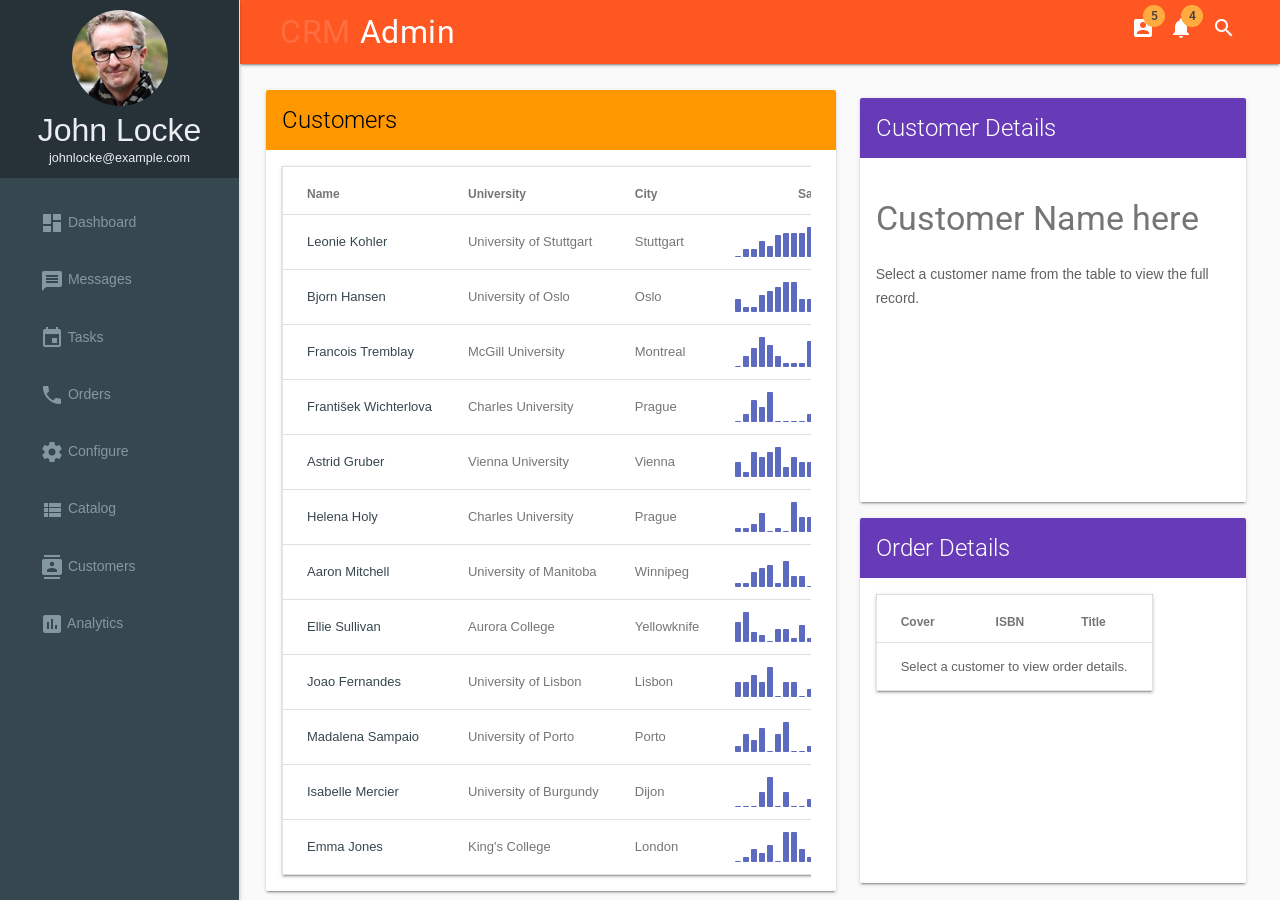
==== commit 201d1aa3: "add pair assignment" ====
--- a/CISC3003-SugEx10-2026APR10/index.html
+++ b/CISC3003-SugEx10-2026APR10/index.html
@@ -18,10 +18,10 @@
 
             <div class="mdl-textfield mdl-js-textfield mdl-textfield--expandable mdl-textfield--floating-label mdl-textfield--align-right">
                 <label id="tt2" class="material-icons mdl-badge mdl-badge--overlap" data-badge="5">account_box</label>
-                <div class="mdl-tooltip" for="tt2">Messages</div>
+                <div class="mdl-tooltip" data-mdl-for="tt2">Messages</div>
 
                 <label id="tt3" class="material-icons mdl-badge mdl-badge--overlap" data-badge="4">notifications</label>
-                <div class="mdl-tooltip" for="tt3">Notifications</div>
+                <div class="mdl-tooltip" data-mdl-for="tt3">Notifications</div>
 
                 <label class="mdl-button mdl-js-button mdl-button--icon" for="fixed-header-drawer-exp">
                     <i class="material-icons">search</i>
@@ -36,7 +36,7 @@
     <div class="mdl-layout__drawer mdl-color--blue-grey-800 mdl-color-text--blue-grey-50">
         <div class="profile">
             <img src="images/profile.jpg" class="avatar" alt="Profile photo">
-            <h4>John Locke</h4>
+            <p class="profile-name">John Locke</p>
             <span>johnlocke@example.com</span>
         </div>
 
@@ -80,7 +80,7 @@
                             <h2 class="mdl-card__title-text">Customer Details</h2>
                         </div>
                         <div class="mdl-card__supporting-text" id="customer-details-card">
-                            <h4>Customer Name here</h4>
+                            <h3>Customer Name here</h3>
                             <p class="empty-state">Loading customer information...</p>
                         </div>
                     </div>
--- a/CISC3003-SugEx10-2026APR10/css/styles.css
+++ b/CISC3003-SugEx10-2026APR10/css/styles.css
@@ -16,6 +16,13 @@
 }
 .profile span {
    font-size: 90%;   
+}
+.profile-name {
+   width: 100%;
+   margin: 12px 0 6px;
+   font-size: 32px;
+   font-weight: 400;
+   text-align: center;
 }
 .avatar {
   width: 96px;
